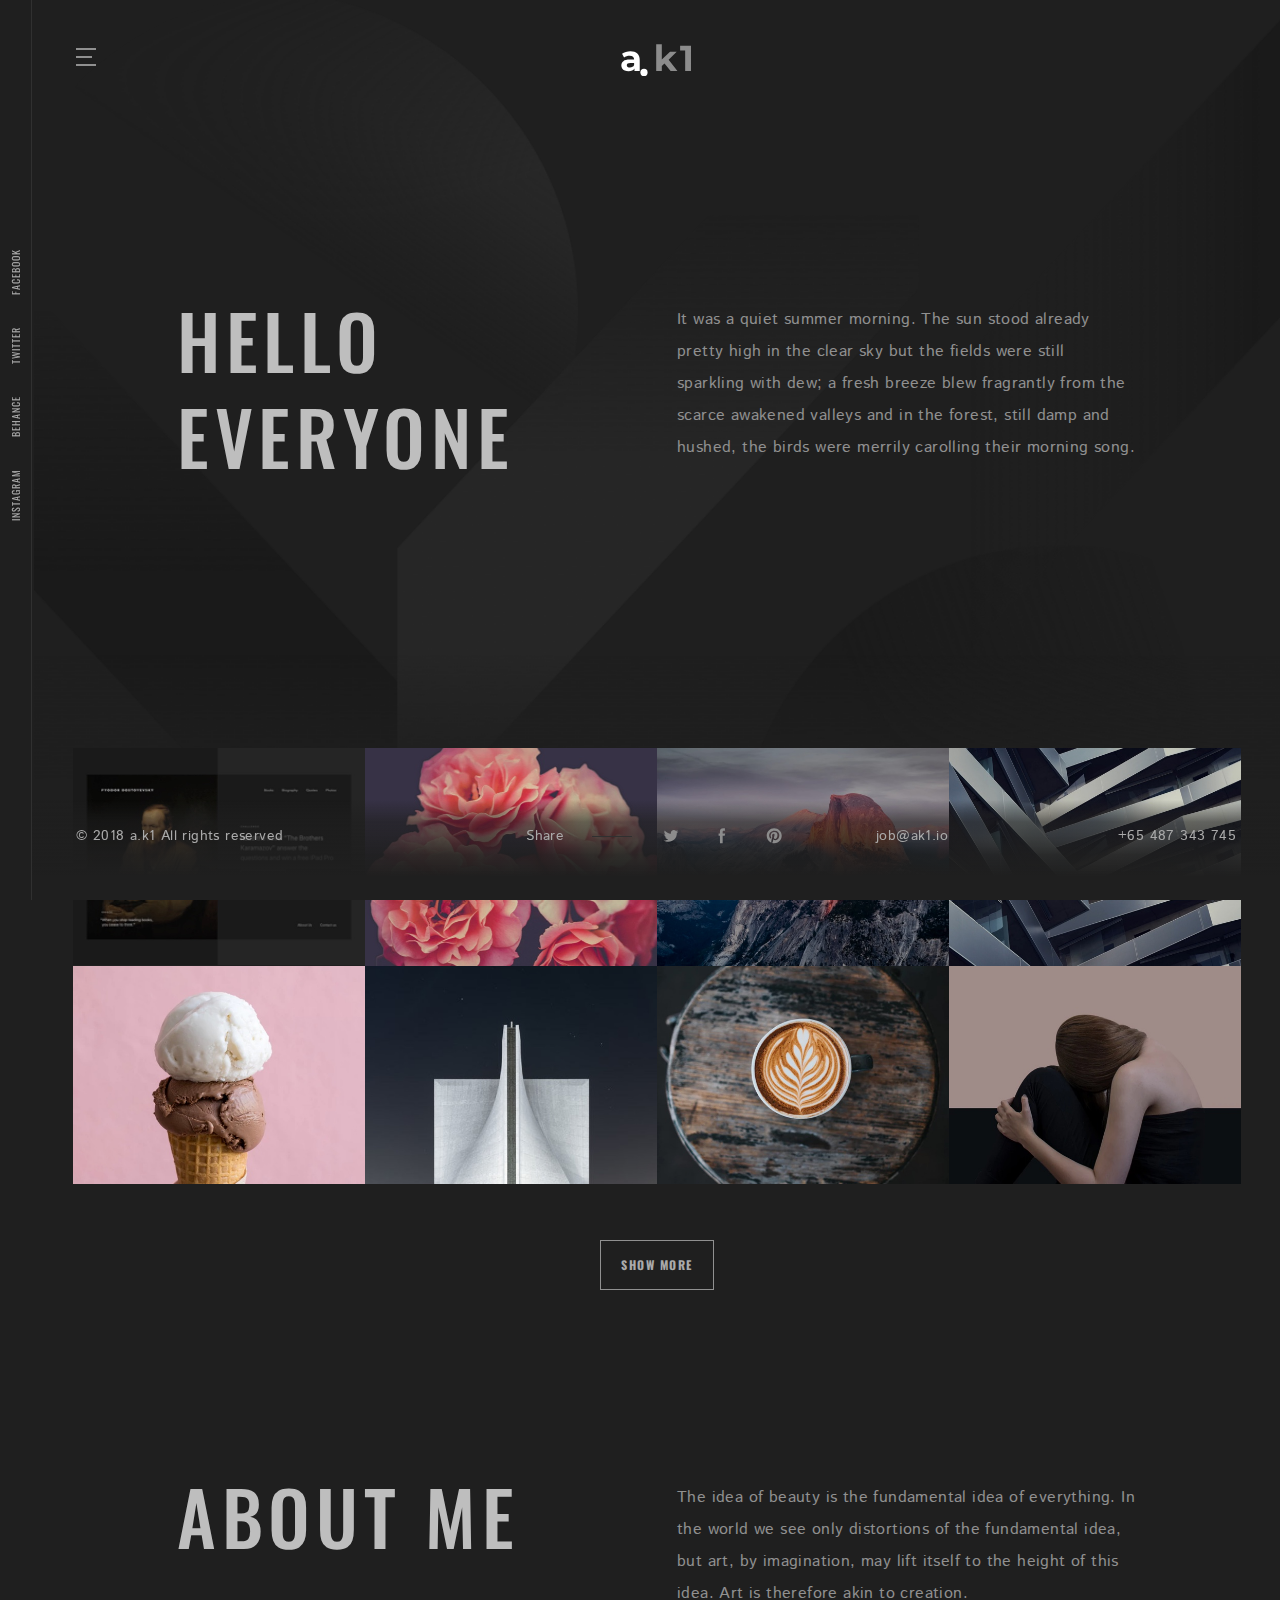
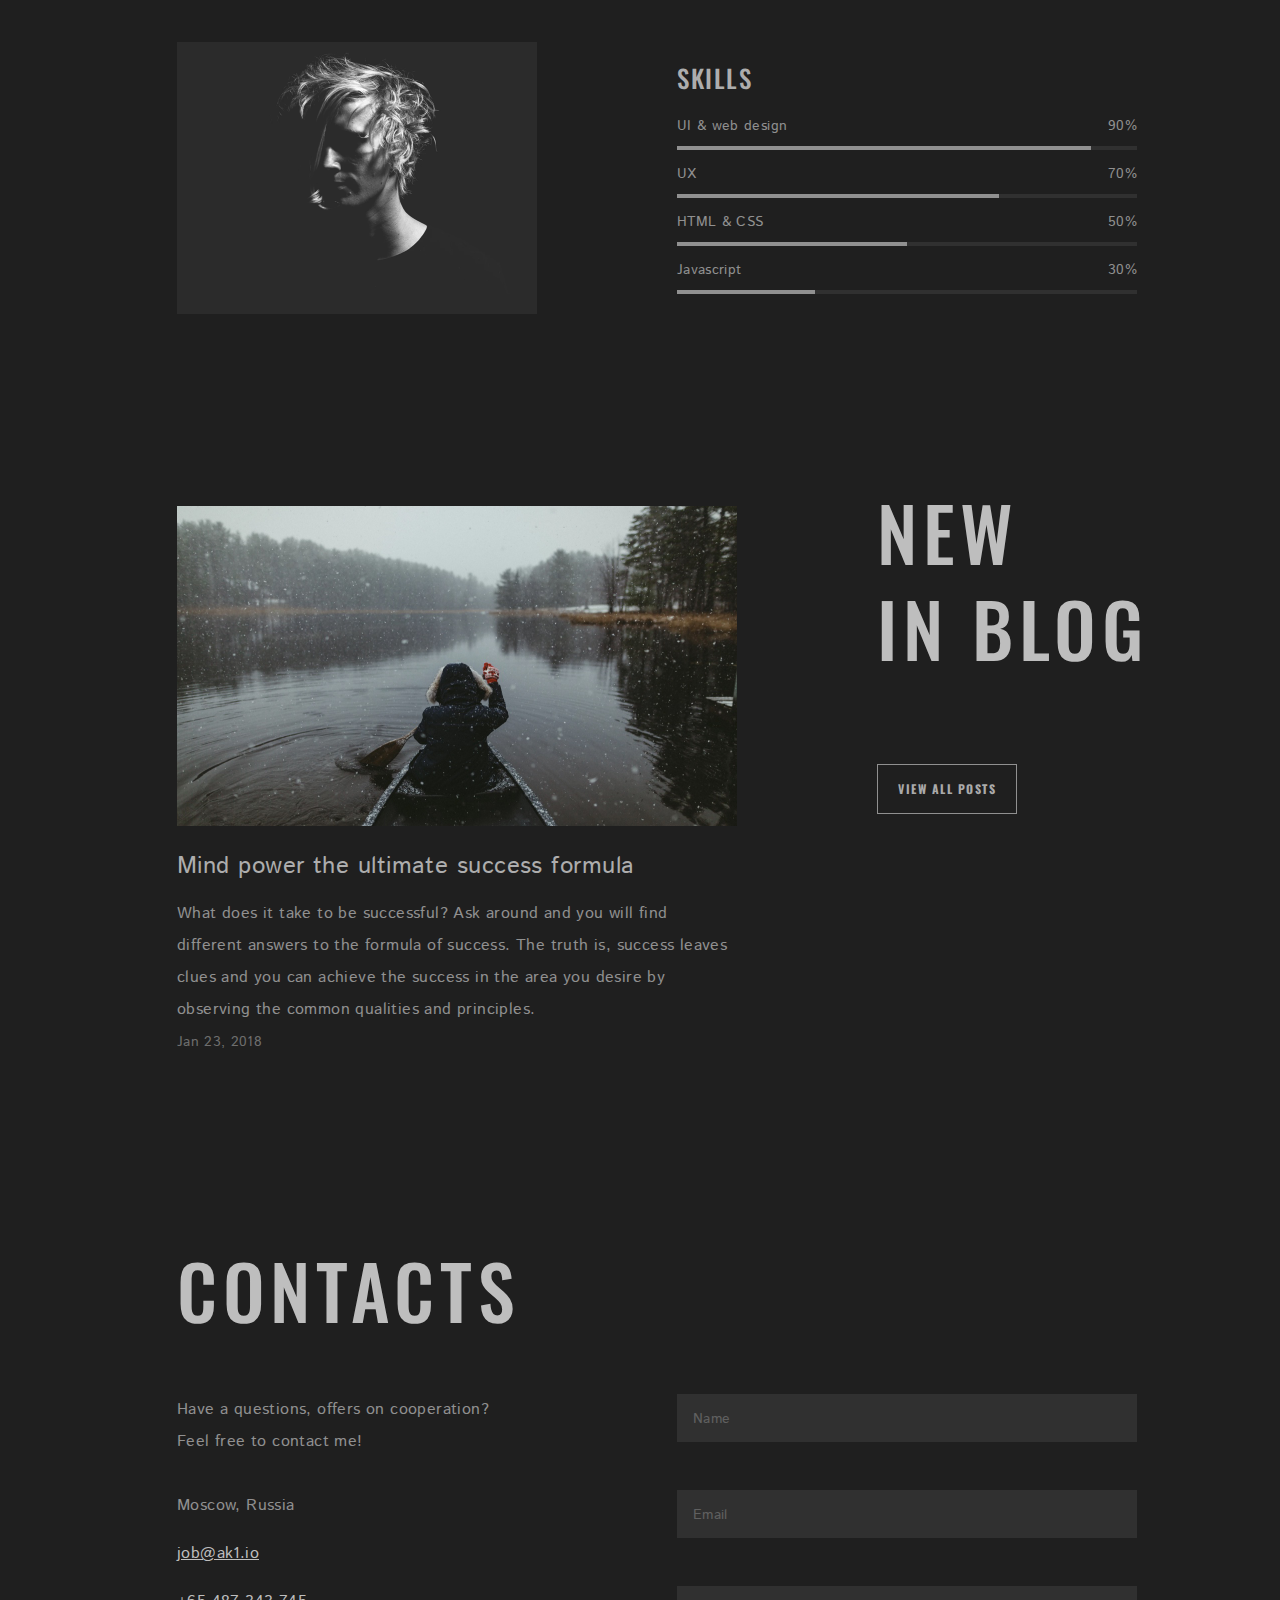
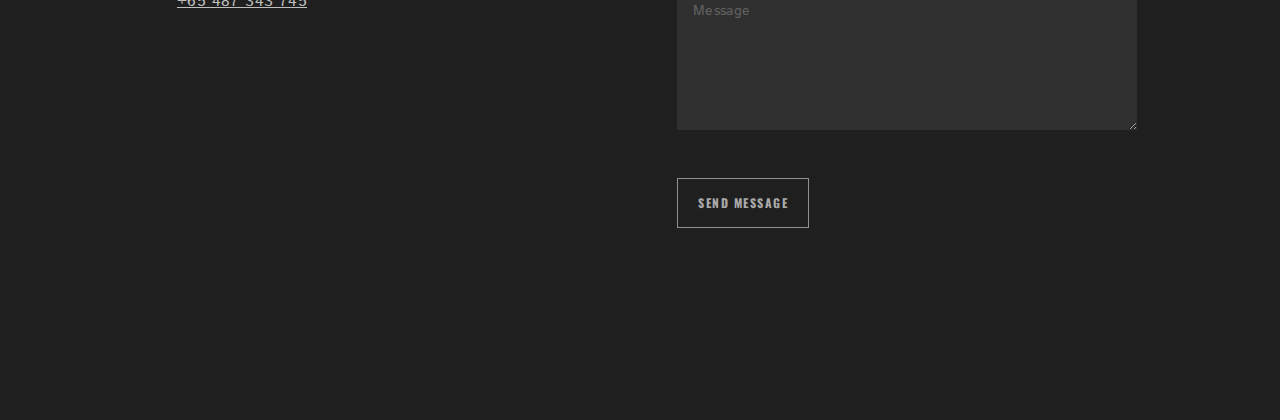
==== index.html @ 9b3c35fd "blog files" ====
<!DOCTYPE html>
<html lang="en">

    
<!-- Mirrored from shprenger.site/ak1/dark/index.html by HTTrack Website Copier/3.x [XR&CO'2014], Thu, 09 Apr 2020 07:18:38 GMT -->
<head>
        <meta charset="UTF-8">
        <meta name="viewport" content="width=device-width, initial-scale=1.0">
        <meta http-equiv="X-UA-Compatible" content="ie=edge">
        <meta name="description" content="">
        <meta name="keywords" content="">
        <meta name="author" content="">
        <title>a.k1 - Presonal Blog HTML Template</title>
        <link rel="stylesheet" href="css/normalize.css">
        <link rel="stylesheet" href="css/styles.css">
        <link rel="stylesheet" href="css/custom.css">
    </head>

    <!--  -->

    

    <body>
        <!-- header -->
        
<header class="header" id="header">
    <div class="container">
        <div class="header__menu">
            <input type="checkbox" id="menu-burger" class="header__menu-status" hidden/>
            <label for="menu-burger" class="header__burger">
                <span></span>
            </label>
            <nav class="header__nav">
                <div class="header__nav-item">
                    <a href="works.html" class="header__nav-link text--uppercase">works</a>
                </div>
                <div class="header__nav-item">
                    <a href="index.html#about" class="header__nav-link text--uppercase">about</a>
                </div>
                <div class="header__nav-item">
                    <a href="blog.html" class="header__nav-link text--uppercase">blog</a>
                </div>
                <div class="header__nav-item">
                    <a href="index.html#contacts" class="header__nav-link text--uppercase">contacts</a>
                </div>
            </nav>
            <div class="header__logo">
                <a href="index.html" class="logo">
                    <img src="img/logo.svg" alt="logo">
                </a>
            </div>
        </div>
    </div>

</header>


        <!-- end of header -->

        <!-- socials -->
        
<div class="socials">
    <nav class="socials__nav">
        <div class="socials__nav-item">
            <a href="#" class="socials__link" target="_blank">Instagram</a>
        </div>
        <div class="socials__nav-item">
            <a href="#" class="socials__link" target="_blank">Behance</a>
        </div>
        <div class="socials__nav-item">
            <a href="#" class="socials__link" target="_blank">Twitter</a>
        </div>
        <div class="socials__nav-item">
            <a href="#" class="socials__link" target="_blank">Facebook</a>
        </div>
    </nav>
</div>


        <!-- end of socials -->
        <main class="home">
            <section class="section section--welcome home__welcome">
                <div class="home__welcome-bg parallax" data-stellar-ratio="0.7"></div>
                <div class="home__welcome-layer">
                    <div class="container">
                        <div class="row">
                            <div class="col col--sm-8 col--sm-offset-2 col--md-12 col--md-offset-0 col--lg-10 col--lg-offset-1">
                                <div class="row">
                                    <div class="col col--md-6">
                                        <h2 class="home__welcome-title">Hello<br>
                                            everyone</h2>
                                    </div>
                                    <div class="col col--md-6">
                                        <p class="home__welcome-content">It was a quiet summer morning. The sun stood already pretty high in the clear sky but the fields were still sparkling with dew; a fresh breeze blew fragrantly from the scarce awakened valleys and in the forest, still damp and hushed, the birds
                                            were merrily carolling their morning song.</p>
                                    </div>
                                </div>
                            </div>
                        </div>
                    </div>
                </div>
            </section>
            <section class="section section--portfolio home__portfolio">
                <div class="container">
                    <!-- portfolio -->
                    
                    
<!--  -->



<div class="portfolio portfolio--grid">
    
        <div class="portfolio__item">
            <a href="project.html" target="_top" class="portfolio__item-link">
                <div class="portfolio__item-img">
                    <img src="img/project-1.jpg" alt="Dostoyevsky website">
                </div>
                <div class="portfolio__item-title">
                    <h5 class="portfolio__title">Dostoyevsky website</h5>
                    <small class="portfolio__subtitle">Dostoyevsky museum</small>
                </div>
            </a>
        </div>
    
        <div class="portfolio__item">
            <a href="project.html" target="_top" class="portfolio__item-link">
                <div class="portfolio__item-img">
                    <img src="img/project-2.jpg" alt="Mobile app">
                </div>
                <div class="portfolio__item-title">
                    <h5 class="portfolio__title">Mobile app</h5>
                    <small class="portfolio__subtitle">Flowers shop</small>
                </div>
            </a>
        </div>
    
        <div class="portfolio__item">
            <a href="project.html" target="_top" class="portfolio__item-link">
                <div class="portfolio__item-img">
                    <img src="img/project-3.jpg" alt="Tourist website">
                </div>
                <div class="portfolio__item-title">
                    <h5 class="portfolio__title">Tourist website</h5>
                    <small class="portfolio__subtitle">National tourism</small>
                </div>
            </a>
        </div>
    
        <div class="portfolio__item">
            <a href="project.html" target="_top" class="portfolio__item-link">
                <div class="portfolio__item-img">
                    <img src="img/project-4.jpg" alt="Architecture magazine">
                </div>
                <div class="portfolio__item-title">
                    <h5 class="portfolio__title">Architecture magazine</h5>
                    <small class="portfolio__subtitle">Architecture magazine</small>
                </div>
            </a>
        </div>
    
        <div class="portfolio__item">
            <a href="project.html" target="_top" class="portfolio__item-link">
                <div class="portfolio__item-img">
                    <img src="img/project-5.jpg" alt="Cafe">
                </div>
                <div class="portfolio__item-title">
                    <h5 class="portfolio__title">Cafe</h5>
                    <small class="portfolio__subtitle">Icecream</small>
                </div>
            </a>
        </div>
    
        <div class="portfolio__item">
            <a href="project.html" target="_top" class="portfolio__item-link">
                <div class="portfolio__item-img">
                    <img src="img/project-6.jpg" alt="Architector&#39;s portfolio">
                </div>
                <div class="portfolio__item-title">
                    <h5 class="portfolio__title">Architector&#39;s portfolio</h5>
                    <small class="portfolio__subtitle">Jogn Doe</small>
                </div>
            </a>
        </div>
    
        <div class="portfolio__item">
            <a href="project.html" target="_top" class="portfolio__item-link">
                <div class="portfolio__item-img">
                    <img src="img/project-7.jpg" alt="Hotel website">
                </div>
                <div class="portfolio__item-title">
                    <h5 class="portfolio__title">Hotel website</h5>
                    <small class="portfolio__subtitle">National tourism</small>
                </div>
            </a>
        </div>
    
        <div class="portfolio__item">
            <a href="project.html" target="_top" class="portfolio__item-link">
                <div class="portfolio__item-img">
                    <img src="img/project-8.jpg" alt="Fashion Magazine">
                </div>
                <div class="portfolio__item-title">
                    <h5 class="portfolio__title">Fashion Magazine</h5>
                    <small class="portfolio__subtitle">Favorites</small>
                </div>
            </a>
        </div>
    
    <div class="portfolio__more">
        <button class="btn portfolio__more-btn">Show more</button>
    </div>
</div>

                    <!-- end of portfolio -->
                </div>
            </section>
            <section class="section home__about" id="about">
                <div class="container">
                    <div class="row">
                        <div class="col col--sm-8 col--sm-offset-2 col--md-12 col--md-offset-0 col--lg-10 col--lg-offset-1">
                            <div class="row">
                                <div class="col col--md-6">
                                    <h2 class="home__about-title">About me</h2>
                                </div>
                                <div class="col col--md-6">
                                    <p class="home__about-content">The idea of beauty is the fundamental idea of everything. In the world we see only distortions of the fundamental idea, but art, by imagination, may lift itself to the height of this idea. Art is therefore akin to creation.</p>
                                </div>
                                <div class="col col--md-6">
                                    <figure class="home__about-figure">
                                        <img src="img/me.png" alt="My photo">
                                    </figure>
                                </div>
                                <div class="col col--md-6">
                                    <h3 class="home__about-skills-title">Skills</h3>
                                    <!-- skills -->
                                    



<ul class="skills">
    
        <li class="skills__item">
            <div class="skills__title">UI &amp; web design</div>
            <div class="skills__value">90%</div>
            <div class="skills__progress"><span style="right:10%;"></span></div>
        </li>
    
        <li class="skills__item">
            <div class="skills__title">UX</div>
            <div class="skills__value">70%</div>
            <div class="skills__progress"><span style="right:30%;"></span></div>
        </li>
    
        <li class="skills__item">
            <div class="skills__title">HTML &amp; CSS</div>
            <div class="skills__value">50%</div>
            <div class="skills__progress"><span style="right:50%;"></span></div>
        </li>
    
        <li class="skills__item">
            <div class="skills__title">Javascript</div>
            <div class="skills__value">30%</div>
            <div class="skills__progress"><span style="right:70%;"></span></div>
        </li>
    
</ul>


                                    <!-- end of skills -->
                                </div>
                            </div>
                        </div>
                    </div>
                </div>
            </section>
            <section class="section section--blog blog-section home__blog">
                <div class="container">
                    <div class="row">
                        <div class="col col--sm-8 col--sm-offset-2 col--md-12 col--md-offset-0 col--lg-10 col--lg-offset-1">
                            <div class="row">
                                <div class="col">
                                    <div class="home__blog-wrapper">
                                        <a href="article.html" class="home__blog-preview">
                                            <div class="home__blog-preview-img">
                                                <img src="img/post-1--lg.jpg" alt="New in blog">
                                            </div>
                                            <h3 class="home__blog-preview-title ">Mind power the ultimate success formula</h3>
                                            <p class="home__blog-preview-text">What does it take to be successful? Ask around and you will find different answers to the formula of success. The truth is, success leaves clues and you can achieve the success in the area you desire by observing the common qualities and principles.</p>
                                            <p class="home__blog-preview-date">Jan 23, 2018</p>
                                        </a>
                                        <div class="home__blog-title">
                                            <h2 class="home__blog-title-text">New in&nbsp;blog</h2>
                                            <a href="blog.html" class="btn home__blog-link">View all posts</a>
                                        </div>
                                    </div>
                                </div>
                            </div>
                        </div>
                    </div>
                </div>
            </section>
            <section class="section section--contacts home__contacts" id="contacts">
                <div class="container">
                    <div class="row">
                        <div class="col col--sm-8 col--sm-offset-2 col--md-12 col--md-offset-0 col--lg-10 col--lg-offset-1">
                            <div class="row">
                                <div class="col col--md-12">
                                    <h2 class="home__contacts-title">Contacts</h2>
                                </div>
                                <div class="col col--md-6">
                                    <p class="home__contacts-content">Have a questions, offers on cooperation?<br>Feel free to contact me!</p>
                                    <div class="home__contacts-info">
                                        <p class="home__contacts-geo">Moscow, Russia</p>
                                        <p class="home__contacts-mail"><a href="mailto:job@ak1.io" target="_top">job@ak1.io</a></p>
                                        <p class="home__contacts-tel"><a href="tel:+65487343745">+65 487 343 745</a></p>
                                    </div>
                                </div>
                                <div class="col col--md-6">
                                    <!-- contact form -->
                                    
<form class="form" id="contact-form">
    <div class="row">
        <div class="col field">
          <input id="name" type="text" class="field__input field--name required" required>
          <label for="name" class="field__label">Name</label>
        </div>
    </div>
    <div class="row">
        <div class="col field">
          <input id="email" type="email" class="field__input field--email required" required>
          <label for="email" class="field__label">Email</label>
        </div>
    </div>
    <div class="row">
        <div class="col field">
          <textarea id="text" class="field__textarea field--message required" required></textarea>
          <label for="text" class="field__label">Message</label>
        </div>
    </div>
    <div class="row">
        <div class="col">
          <div class="form--notice"></div>
        </div>
    </div>
    <div class="row">
        <div class="col">
            <input type="submit" class="btn form__btn form__btn--submit" value="Send message">
        </div>
    </div>
</form>


                                    <!-- end of contact form -->
                                </div>
                            </div>
                        </div>
                    </div>
                </div>
            </section>
        </main>
        <!-- footer -->
        
<footer class="footer">
    <div class="container">
        <div class="row nomargin">
            <div class="col col--xs-12 col--sm-6 col--md-4 nopadding">
                <p class="footer__text">© 2018 a.k1 All rights reserved</p>
            </div>
            <div class="col col--xs-12 col--sm-6 col--md-4 nopadding">
                <p class="footer__socials">
                    Share <span class="footer__dash"></span>
                    <a href="#" class="footer__icon">
                        <i class="icon icon--twitter"></i>
                    </a>
                    <a href="#" class="footer__icon">
                        <i class="icon icon--facebook"></i>
                    </a>
                    <a href="#" class="footer__icon">
                        <i class="icon icon--pinterest"></i>
                    </a>
                </p>
            </div>
            <div class="col col--xs-5 col--sm-6 col--md-1 nopadding">
                <div class="footer__mail">
                    <a class="footer__mail-link" href="mailto:job@ak1.io">job@ak1.io</a>
                </div>
            </div>
            <div class="col col--xs-7 col--sm-6 col--md-3 nopadding">
                <div class="footer__tel">
                    <a class="footer__tel-link" href="tel:+65487343745">+65 487 343 745</a>
                </div>
            </div>
        </div>
    </div>
</footer>


        <!-- end of footer -->

        <!-- scripts -->
        
        <script src="libs/jquery/jquery.min.js"></script>
        <script src="libs/stellar/jquery.stellar.js"></script>
        <script src="js/options.js"></script>
        <script src="js/main.js"></script>
        
        <!-- end of scripts -->
    </body>


<!-- Mirrored from shprenger.site/ak1/dark/index.html by HTTrack Website Copier/3.x [XR&CO'2014], Thu, 09 Apr 2020 07:18:46 GMT -->
</html>
---- css/styles.css ----
/*
 * author: Roman Shprenger
 * template: a.k1 - Creative Portfolio & Blog HTML5 Template
 * version: v1.0
 * url: https://themeforest.net/user/shprenger

 * please do not edit this file
 * put all the custom style in the css/custom.css */
/**/
/**/
/**/
/* ====================================================
  01. Basic Document Styles
  02. Helper classes
  03. Grid
  04. Slider
  05. Buttons
  06. Header
  07. Footer
  08. Blog
  09. Works
  10. Project
  11. Article
  12. Home
  13. Socials
  14. Pagination
  15. Comments
  16. Skills
  17. Portfolio
  18. Form */
/* ==================================================== */
/**/
/**/
/**/
/* ====================================================
  01. Basic Document Styles */
/* ==================================================== */
html {
  height: 100%; }

body {
  font-weight: normal;
  font-size: 20px;
  letter-spacing: 0.4px;
  line-height: 36px;
  padding-left: 24px;
  -webkit-font-smoothing: antialiased;
  width: 100%;
  -webkit-box-sizing: border-box;
  -moz-box-sizing: border-box;
  box-sizing: border-box;
  margin: 0; }
  body * {
    -webkit-box-sizing: border-box;
    -moz-box-sizing: border-box;
    box-sizing: border-box; }
  body.fixed {
    height: 100%;
    overflow: hidden; }

main {
  overflow: hidden; }

figure {
  margin: 0; }

h1, h2, h3, h4, h5 {
  margin: 0; }

p {
  margin-top: 0;
  margin-bottom: 16px;
  font-weight: normal;
  font-size: 16px;
  letter-spacing: 0.4px;
  line-height: 32px; }

img {
  display: block;
  width: 100%; }

a {
  text-decoration: underline;
  -webkit-transition: color 0.3s ease-out;
  -o-transition: color 0.3s ease-out;
  -moz-transition: color 0.3s ease-out;
  transition: color 0.3s ease-out; }

ul.list {
  padding: 0;
  margin: 0 0 0 -2px; }
  ul.list li {
    padding-left: 32px;
    font-weight: normal;
    font-size: 16px;
    letter-spacing: 0.4px;
    line-height: 32px;
    position: relative;
    list-style: none; }
    ul.list li:before {
      content: '';
      display: block;
      height: 6px;
      width: 6px;
      -webkit-border-radius: 50%;
      -moz-border-radius: 50%;
      border-radius: 50%;
      position: absolute;
      left: 2px;
      top: 12px; }
    ul.list li:last-child {
      margin-bottom: 0; }

.logo {
  width: 70px;
  height: 32px; }

.icon {
  background-position: 50% 50%;
  background-repeat: no-repeat;
  display: inline-block;
  vertical-align: middle;
  line-height: 24px;
  height: 100%;
  width: 100%;
  text-align: center;
  width: 24px;
  height: 24px; }
  .icon--twitter {
    background-image: url("../img/twitter.svg"); }
  .icon--facebook {
    background-image: url("../img/facebook.svg"); }
  .icon--pinterest {
    background-image: url("../img/pinterest.svg"); }
  .icon--link {
    background-image: url("../img/link.svg"); }
  .icon--comment {
    background-image: url("../img/comments.svg"); }

.blog, .project, .works, .article {
  padding-top: 100px; }
  .blog__title, .project__title, .works__title, .article__title {
    margin-bottom: 32px; }

@media (min-width: 768px) {
  body {
    padding-left: 34px; }
  ul.list li {
    margin-bottom: 16px; }
  .blog, .project, .works, .article {
    padding-top: 136px; }
  .blog__title, .project__title, .works__title {
    margin-bottom: 72px; } }

@media (min-width: 1024px) {
  .blog, .project, .works, .article {
    padding-bottom: 192px; } }

@media (min-width: 1280px) {
  .blog, .project, .works, .article {
    padding-top: 192px; }
  .blog__title, .project__title, .works__title {
    margin-bottom: 88px; } }

/**/
/**/
/**/
/* ====================================================
  02. Helper classes */
/* ==================================================== */
.page__title {
  font-weight: 500;
  font-size: 58px;
  letter-spacing: 5.1px;
  line-height: 72px;
  text-transform: uppercase;
  text-align: center; }

.nomargin {
  margin-left: 0;
  margin-right: 0; }

.nopadding {
  padding-left: 0;
  padding-right: 0; }

@media screen and (max-width: 767px) {
  .page__title {
    font-weight: 500;
    font-size: 32px;
    letter-spacing: 2.5px;
    line-height: 44px; } }

/**/
/**/
/**/
/* ====================================================
  03. Grid */
/* ==================================================== */
.container {
  display: block;
  margin: 0 auto;
  z-index: 1;
  width: 100%;
  padding-left: 20px;
  padding-right: 20px; }

.row {
  display: -webkit-box;
  display: -webkit-flex;
  display: -moz-box;
  display: -ms-flexbox;
  display: flex;
  -webkit-box-orient: horizontal;
  -webkit-box-direction: normal;
  -webkit-flex-direction: row;
  -moz-box-orient: horizontal;
  -moz-box-direction: normal;
  -ms-flex-direction: row;
  flex-direction: row;
  -webkit-flex-wrap: wrap;
  -ms-flex-wrap: wrap;
  flex-wrap: wrap;
  margin-left: -20px;
  margin-right: -20px; }
  .row--reverse {
    -webkit-box-orient: horizontal;
    -webkit-box-direction: reverse;
    -ms-flex-direction: row-reverse;
    -webkit-flex-direction: row-reverse;
    -moz-box-orient: horizontal;
    -moz-box-direction: reverse;
    flex-direction: row-reverse; }

.col {
  -webkit-box-flex: 1;
  -webkit-flex: 1;
  -moz-box-flex: 1;
  -ms-flex: 1;
  flex: 1;
  padding-left: 20px;
  padding-right: 20px;
  -webkit-flex-basis: 100%;
  -ms-flex-preferred-size: 100%;
  flex-basis: 100%;
  max-width: 100%; }
  .col--w2 {
    -webkit-box-flex: 2;
    -webkit-flex-grow: 2;
    -moz-box-flex: 2;
    -ms-flex-positive: 2;
    flex-grow: 2; }
  .col--w3 {
    -webkit-box-flex: 3;
    -webkit-flex-grow: 3;
    -moz-box-flex: 3;
    -ms-flex-positive: 3;
    flex-grow: 3; }
  .col--w4 {
    -webkit-box-flex: 4;
    -webkit-flex-grow: 4;
    -moz-box-flex: 4;
    -ms-flex-positive: 4;
    flex-grow: 4; }
  .col--w5 {
    -webkit-box-flex: 5;
    -webkit-flex-grow: 5;
    -moz-box-flex: 5;
    -ms-flex-positive: 5;
    flex-grow: 5; }
  .col--w6 {
    -webkit-box-flex: 6;
    -webkit-flex-grow: 6;
    -moz-box-flex: 6;
    -ms-flex-positive: 6;
    flex-grow: 6; }
  .col--w7 {
    -webkit-box-flex: 7;
    -webkit-flex-grow: 7;
    -moz-box-flex: 7;
    -ms-flex-positive: 7;
    flex-grow: 7; }
  .col--w8 {
    -webkit-box-flex: 8;
    -webkit-flex-grow: 8;
    -moz-box-flex: 8;
    -ms-flex-positive: 8;
    flex-grow: 8; }
  .col--w9 {
    -webkit-box-flex: 9;
    -webkit-flex-grow: 9;
    -moz-box-flex: 9;
    -ms-flex-positive: 9;
    flex-grow: 9; }
  .col--w10 {
    -webkit-box-flex: 10;
    -webkit-flex-grow: 10;
    -moz-box-flex: 10;
    -ms-flex-positive: 10;
    flex-grow: 10; }
  .col--w11 {
    -webkit-box-flex: 11;
    -webkit-flex-grow: 11;
    -moz-box-flex: 11;
    -ms-flex-positive: 11;
    flex-grow: 11; }
  .col--reverse {
    -webkit-box-orient: vertical;
    -webkit-box-direction: reverse;
    -ms-flex-direction: column-reverse;
    -webkit-flex-direction: column-reverse;
    -moz-box-orient: vertical;
    -moz-box-direction: reverse;
    flex-direction: column-reverse; }

@media only screen and (max-width: 767px) {
  .row {
    margin-left: -12px;
    margin-right: -12px; }
  .col {
    padding-left: 12px;
    padding-right: 12px; }
    .col--xs-1 {
      -webkit-flex-basis: 8.33333333%;
      -ms-flex-preferred-size: 8.33333333%;
      flex-basis: 8.33333333%;
      max-width: 8.33333333%; }
    .col--xs-2 {
      -webkit-flex-basis: 16.66666667%;
      -ms-flex-preferred-size: 16.66666667%;
      flex-basis: 16.66666667%;
      max-width: 16.66666667%; }
    .col--xs-3 {
      -webkit-flex-basis: 25%;
      -ms-flex-preferred-size: 25%;
      flex-basis: 25%;
      max-width: 25%; }
    .col--xs-4 {
      -webkit-flex-basis: 33.33333333%;
      -ms-flex-preferred-size: 33.33333333%;
      flex-basis: 33.33333333%;
      max-width: 33.33333333%; }
    .col--xs-5 {
      -webkit-flex-basis: 41.66666667%;
      -ms-flex-preferred-size: 41.66666667%;
      flex-basis: 41.66666667%;
      max-width: 41.66666667%; }
    .col--xs-6 {
      -webkit-flex-basis: 50%;
      -ms-flex-preferred-size: 50%;
      flex-basis: 50%;
      max-width: 50%; }
    .col--xs-7 {
      -webkit-flex-basis: 58.33333333%;
      -ms-flex-preferred-size: 58.33333333%;
      flex-basis: 58.33333333%;
      max-width: 58.33333333%; }
    .col--xs-8 {
      -webkit-flex-basis: 66.66666667%;
      -ms-flex-preferred-size: 66.66666667%;
      flex-basis: 66.66666667%;
      max-width: 66.66666667%; }
    .col--xs-9 {
      -webkit-flex-basis: 75%;
      -ms-flex-preferred-size: 75%;
      flex-basis: 75%;
      max-width: 75%; }
    .col--xs-10 {
      -webkit-flex-basis: 83.33333333%;
      -ms-flex-preferred-size: 83.33333333%;
      flex-basis: 83.33333333%;
      max-width: 83.33333333%; }
    .col--xs-11 {
      -webkit-flex-basis: 91.66666667%;
      -ms-flex-preferred-size: 91.66666667%;
      flex-basis: 91.66666667%;
      max-width: 91.66666667%; }
    .col--xs-12 {
      -webkit-flex-basis: 100%;
      -ms-flex-preferred-size: 100%;
      flex-basis: 100%;
      max-width: 100%; }
    .col--xs-offset-1 {
      margin-left: 8.33333333%; }
    .col--xs-offset-2 {
      margin-left: 16.66666667%; }
    .col--xs-offset-3 {
      margin-left: 25%; }
    .col--xs-offset-4 {
      margin-left: 33.33333333%; }
    .col--xs-offset-5 {
      margin-left: 41.66666667%; }
    .col--xs-offset-6 {
      margin-left: 50%; }
    .col--xs-offset-7 {
      margin-left: 58.33333333%; }
    .col--xs-offset-8 {
      margin-left: 66.66666667%; }
    .col--xs-offset-9 {
      margin-left: 75%; }
    .col--xs-offset-10 {
      margin-left: 83.33333333%; }
    .col--xs-offset-11 {
      margin-left: 91.66666667%; } }

@media only screen and (min-width: 768px) {
  .container {
    width: 700px; }
  .col--sm-1 {
    -webkit-flex-basis: 8.33333333%;
    -ms-flex-preferred-size: 8.33333333%;
    flex-basis: 8.33333333%;
    max-width: 8.33333333%; }
  .col--sm-2 {
    -webkit-flex-basis: 16.66666667%;
    -ms-flex-preferred-size: 16.66666667%;
    flex-basis: 16.66666667%;
    max-width: 16.66666667%; }
  .col--sm-3 {
    -webkit-flex-basis: 25%;
    -ms-flex-preferred-size: 25%;
    flex-basis: 25%;
    max-width: 25%; }
  .col--sm-4 {
    -webkit-flex-basis: 33.33333333%;
    -ms-flex-preferred-size: 33.33333333%;
    flex-basis: 33.33333333%;
    max-width: 33.33333333%; }
  .col--sm-5 {
    -webkit-flex-basis: 41.66666667%;
    -ms-flex-preferred-size: 41.66666667%;
    flex-basis: 41.66666667%;
    max-width: 41.66666667%; }
  .col--sm-6 {
    -webkit-flex-basis: 50%;
    -ms-flex-preferred-size: 50%;
    flex-basis: 50%;
    max-width: 50%; }
  .col--sm-7 {
    -webkit-flex-basis: 58.33333333%;
    -ms-flex-preferred-size: 58.33333333%;
    flex-basis: 58.33333333%;
    max-width: 58.33333333%; }
  .col--sm-8 {
    -webkit-flex-basis: 66.66666667%;
    -ms-flex-preferred-size: 66.66666667%;
    flex-basis: 66.66666667%;
    max-width: 66.66666667%; }
  .col--sm-9 {
    -webkit-flex-basis: 75%;
    -ms-flex-preferred-size: 75%;
    flex-basis: 75%;
    max-width: 75%; }
  .col--sm-10 {
    -webkit-flex-basis: 83.33333333%;
    -ms-flex-preferred-size: 83.33333333%;
    flex-basis: 83.33333333%;
    max-width: 83.33333333%; }
  .col--sm-11 {
    -webkit-flex-basis: 91.66666667%;
    -ms-flex-preferred-size: 91.66666667%;
    flex-basis: 91.66666667%;
    max-width: 91.66666667%; }
  .col--sm-12 {
    -webkit-flex-basis: 100%;
    -ms-flex-preferred-size: 100%;
    flex-basis: 100%;
    max-width: 100%; }
  .col--sm-offset-1 {
    margin-left: 8.33333333%; }
  .col--sm-offset-2 {
    margin-left: 16.66666667%; }
  .col--sm-offset-3 {
    margin-left: 25%; }
  .col--sm-offset-4 {
    margin-left: 33.33333333%; }
  .col--sm-offset-5 {
    margin-left: 41.66666667%; }
  .col--sm-offset-6 {
    margin-left: 50%; }
  .col--sm-offset-7 {
    margin-left: 58.33333333%; }
  .col--sm-offset-8 {
    margin-left: 66.66666667%; }
  .col--sm-offset-9 {
    margin-left: 75%; }
  .col--sm-offset-10 {
    margin-left: 83.33333333%; }
  .col--sm-offset-11 {
    margin-left: 91.66666667%; } }

@media only screen and (min-width: 1024px) {
  .container {
    width: 900px; }
  .col--md-1 {
    -webkit-flex-basis: 8.33333333%;
    -ms-flex-preferred-size: 8.33333333%;
    flex-basis: 8.33333333%;
    max-width: 8.33333333%; }
  .col--md-2 {
    -webkit-flex-basis: 16.66666667%;
    -ms-flex-preferred-size: 16.66666667%;
    flex-basis: 16.66666667%;
    max-width: 16.66666667%; }
  .col--md-3 {
    -webkit-flex-basis: 25%;
    -ms-flex-preferred-size: 25%;
    flex-basis: 25%;
    max-width: 25%; }
  .col--md-4 {
    -webkit-flex-basis: 33.33333333%;
    -ms-flex-preferred-size: 33.33333333%;
    flex-basis: 33.33333333%;
    max-width: 33.33333333%; }
  .col--md-5 {
    -webkit-flex-basis: 41.66666667%;
    -ms-flex-preferred-size: 41.66666667%;
    flex-basis: 41.66666667%;
    max-width: 41.66666667%; }
  .col--md-6 {
    -webkit-flex-basis: 50%;
    -ms-flex-preferred-size: 50%;
    flex-basis: 50%;
    max-width: 50%; }
  .col--md-7 {
    -webkit-flex-basis: 58.33333333%;
    -ms-flex-preferred-size: 58.33333333%;
    flex-basis: 58.33333333%;
    max-width: 58.33333333%; }
  .col--md-8 {
    -webkit-flex-basis: 66.66666667%;
    -ms-flex-preferred-size: 66.66666667%;
    flex-basis: 66.66666667%;
    max-width: 66.66666667%; }
  .col--md-9 {
    -webkit-flex-basis: 75%;
    -ms-flex-preferred-size: 75%;
    flex-basis: 75%;
    max-width: 75%; }
  .col--md-10 {
    -webkit-flex-basis: 83.33333333%;
    -ms-flex-preferred-size: 83.33333333%;
    flex-basis: 83.33333333%;
    max-width: 83.33333333%; }
  .col--md-11 {
    -webkit-flex-basis: 91.66666667%;
    -ms-flex-preferred-size: 91.66666667%;
    flex-basis: 91.66666667%;
    max-width: 91.66666667%; }
  .col--md-12 {
    -webkit-flex-basis: 100%;
    -ms-flex-preferred-size: 100%;
    flex-basis: 100%;
    max-width: 100%; }
  .col--md-offset-0 {
    margin-left: 0; }
  .col--md-offset-1 {
    margin-left: 8.33333333%; }
  .col--md-offset-2 {
    margin-left: 16.66666667%; }
  .col--md-offset-3 {
    margin-left: 25%; }
  .col--md-offset-4 {
    margin-left: 33.33333333%; }
  .col--md-offset-5 {
    margin-left: 41.66666667%; }
  .col--md-offset-6 {
    margin-left: 50%; }
  .col--md-offset-7 {
    margin-left: 58.33333333%; }
  .col--md-offset-8 {
    margin-left: 66.66666667%; }
  .col--md-offset-9 {
    margin-left: 75%; }
  .col--md-offset-10 {
    margin-left: 83.33333333%; }
  .col--md-offset-11 {
    margin-left: 91.66666667%; } }

@media only screen and (min-width: 1280px) {
  .container {
    width: 1200px; }
  .col--lg-1 {
    -webkit-flex-basis: 8.33333333%;
    -ms-flex-preferred-size: 8.33333333%;
    flex-basis: 8.33333333%;
    max-width: 8.33333333%; }
  .col--lg-2 {
    -webkit-flex-basis: 16.66666667%;
    -ms-flex-preferred-size: 16.66666667%;
    flex-basis: 16.66666667%;
    max-width: 16.66666667%; }
  .col--lg-3 {
    -webkit-flex-basis: 25%;
    -ms-flex-preferred-size: 25%;
    flex-basis: 25%;
    max-width: 25%; }
  .col--lg-4 {
    -webkit-flex-basis: 33.33333333%;
    -ms-flex-preferred-size: 33.33333333%;
    flex-basis: 33.33333333%;
    max-width: 33.33333333%; }
  .col--lg-5 {
    -webkit-flex-basis: 41.66666667%;
    -ms-flex-preferred-size: 41.66666667%;
    flex-basis: 41.66666667%;
    max-width: 41.66666667%; }
  .col--lg-6 {
    -webkit-flex-basis: 50%;
    -ms-flex-preferred-size: 50%;
    flex-basis: 50%;
    max-width: 50%; }
  .col--lg-7 {
    -webkit-flex-basis: 58.33333333%;
    -ms-flex-preferred-size: 58.33333333%;
    flex-basis: 58.33333333%;
    max-width: 58.33333333%; }
  .col--lg-8 {
    -webkit-flex-basis: 66.66666667%;
    -ms-flex-preferred-size: 66.66666667%;
    flex-basis: 66.66666667%;
    max-width: 66.66666667%; }
  .col--lg-9 {
    -webkit-flex-basis: 75%;
    -ms-flex-preferred-size: 75%;
    flex-basis: 75%;
    max-width: 75%; }
  .col--lg-10 {
    -webkit-flex-basis: 83.33333333%;
    -ms-flex-preferred-size: 83.33333333%;
    flex-basis: 83.33333333%;
    max-width: 83.33333333%; }
  .col--lg-11 {
    -webkit-flex-basis: 91.66666667%;
    -ms-flex-preferred-size: 91.66666667%;
    flex-basis: 91.66666667%;
    max-width: 91.66666667%; }
  .col--lg-12 {
    -webkit-flex-basis: 100%;
    -ms-flex-preferred-size: 100%;
    flex-basis: 100%;
    max-width: 100%; }
  .col--lg-offset-1 {
    margin-left: 8.33333333%; }
  .col--lg-offset-2 {
    margin-left: 16.66666667%; }
  .col--lg-offset-3 {
    margin-left: 25%; }
  .col--lg-offset-4 {
    margin-left: 33.33333333%; }
  .col--lg-offset-5 {
    margin-left: 41.66666667%; }
  .col--lg-offset-6 {
    margin-left: 50%; }
  .col--lg-offset-7 {
    margin-left: 58.33333333%; }
  .col--lg-offset-8 {
    margin-left: 66.66666667%; }
  .col--lg-offset-9 {
    margin-left: 75%; }
  .col--lg-offset-10 {
    margin-left: 83.33333333%; }
  .col--lg-offset-11 {
    margin-left: 91.66666667%; } }

/**/
/**/
/**/
/* ====================================================
  04. Slider */
/* ==================================================== */
.slider {
  position: relative;
  margin-top: 40px;
  margin-bottom: 72px; }
  .slider figcaption {
    font-weight: normal;
    font-size: 12px;
    opacity: 0.7;
    letter-spacing: 0.35px;
    line-height: 16px;
    position: absolute;
    bottom: -42px;
    text-align: center;
    width: 100%; }
  .slider .slick-slide {
    position: relative; }
    .slider .slick-slide p {
      margin: 0; }
    .slider .slick-slide:after {
      content: '';
      background: -webkit-gradient(linear, left top, left bottom, color-stop(89.26%, rgba(28, 29, 31, 0.0001)), to(#16181A));
      background: -webkit-linear-gradient(top, rgba(28, 29, 31, 0.0001) 89.26%, #16181A 100%);
      background: -moz-linear-gradient(top, rgba(28, 29, 31, 0.0001) 89.26%, #16181A 100%);
      background: -o-linear-gradient(top, rgba(28, 29, 31, 0.0001) 89.26%, #16181A 100%);
      background: linear-gradient(180deg, rgba(28, 29, 31, 0.0001) 89.26%, #16181A 100%);
      display: block;
      position: absolute;
      top: 0;
      left: 0;
      right: 0;
      bottom: 0;
      z-index: 1;
      opacity: 0.15; }
  .slider .slick-dots {
    position: absolute;
    bottom: 70px;
    display: block;
    width: 100%;
    padding: 0;
    margin: 0;
    list-style: none;
    text-align: center;
    z-index: 2; }
    .slider .slick-dots li {
      position: relative;
      display: inline-block;
      width: 12px;
      height: 12px;
      margin: 0 8px;
      padding: 0;
      cursor: pointer; }
      .slider .slick-dots li button {
        font-size: 0;
        line-height: 0;
        display: block;
        width: 8px;
        height: 8px;
        padding: 4px;
        cursor: pointer;
        opacity: 0.6;
        border: 0;
        outline: none;
        background-color: #fff;
        -webkit-border-radius: 50%;
        -moz-border-radius: 50%;
        border-radius: 50%;
        -webkit-transition: opacity 0.3s ease-out;
        -o-transition: opacity 0.3s ease-out;
        -moz-transition: opacity 0.3s ease-out;
        transition: opacity 0.3s ease-out; }
        .slider .slick-dots li button:hover {
          opacity: 1; }
      .slider .slick-dots li.slick-active button {
        background-color: transparent;
        width: 8px;
        height: 8px;
        padding: 4px;
        -webkit-border-radius: 50%;
        -moz-border-radius: 50%;
        border-radius: 50%;
        border: 2px solid #fff; }
  .slider .slick-list {
    position: relative;
    display: block;
    overflow-x: hidden;
    overflow-y: visible;
    margin: 0;
    padding: 0;
    -webkit-transform: translate3d(0, 0, 0);
    -moz-transform: translate3d(0, 0, 0);
    transform: translate3d(0, 0, 0);
    padding-bottom: 44px; }
  .slider .slick-prev {
    left: -58px; }
    .slider .slick-prev:before {
      content: '';
      background-image: url("../img/arrow-left.svg"); }
  .slider .slick-next {
    right: -58px; }
    .slider .slick-next:before {
      content: '';
      background-image: url("../img/arrow-right.svg"); }
  .slider .slick-arrow {
    font-size: 0;
    line-height: 0;
    position: absolute;
    top: -webkit-calc(50% - 28px);
    top: -moz-calc(50% - 28px);
    top: calc(50% - 28px);
    display: block;
    width: 20px;
    height: 20px;
    padding: 0;
    -webkit-transform: translate(0, -50%);
    -moz-transform: translate(0, -50%);
    -ms-transform: translate(0, -50%);
    -o-transform: translate(0, -50%);
    transform: translate(0, -50%);
    cursor: pointer;
    color: transparent;
    border: none;
    outline: none;
    background: transparent; }
    .slider .slick-arrow:before {
      -webkit-font-smoothing: antialiased;
      display: block;
      height: 33px;
      width: 18px;
      opacity: .75;
      -webkit-background-size: cover;
      -moz-background-size: cover;
      -o-background-size: cover;
      background-size: cover;
      -webkit-transition: opacity 0.3s ease-out;
      -o-transition: opacity 0.3s ease-out;
      -moz-transition: opacity 0.3s ease-out;
      transition: opacity 0.3s ease-out; }
    .slider .slick-arrow:hover:before {
      opacity: 1; }

@media (max-width: 1279px) {
  .slider {
    margin-bottom: 72px; }
    .slider .slick-prev {
      left: -34px; }
    .slider .slick-next {
      right: -34px; } }

@media (max-width: 1023px) {
  .slider {
    margin-top: 16px;
    margin-bottom: 48px; }
    .slider .slick-arrow {
      width: 56px;
      height: 64px;
      z-index: 1;
      background-color: rgba(31, 31, 31, 0.5); }
      .slider .slick-arrow:before {
        margin: 0 auto; }
    .slider .slick-prev {
      left: 0; }
    .slider .slick-next {
      right: 0; } }

@media (max-width: 767px) {
  .slider {
    margin-bottom: 24px; }
    .slider figcaption {
      bottom: -28px; }
    .slider .slick-arrow {
      width: 28px;
      height: 32px;
      z-index: 1;
      background-color: rgba(31, 31, 31, 0.5); }
      .slider .slick-arrow:before {
        margin: 0 auto;
        height: 16px;
        width: 9px; }
    .slider .slick-slide:after {
      background: -webkit-gradient(linear, left top, left bottom, color-stop(84.08%, rgba(28, 29, 31, 0.0001)), to(#16181A));
      background: -webkit-linear-gradient(top, rgba(28, 29, 31, 0.0001) 84.08%, #16181A 100%);
      background: -moz-linear-gradient(top, rgba(28, 29, 31, 0.0001) 84.08%, #16181A 100%);
      background: -o-linear-gradient(top, rgba(28, 29, 31, 0.0001) 84.08%, #16181A 100%);
      background: linear-gradient(180deg, rgba(28, 29, 31, 0.0001) 84.08%, #16181A 100%); }
    .slider .slick-list {
      padding-bottom: 40px; }
    .slider .slick-dots {
      bottom: 44px; } }

/**/
/**/
/**/
/* ====================================================
  05. Buttons */
/* ==================================================== */
.btn {
  font-weight: bold;
  font-size: 12px;
  letter-spacing: 1.5px;
  line-height: 32px;
  text-align: center;
  text-transform: uppercase;
  cursor: pointer;
  display: inline-block;
  background-color: transparent;
  padding: 8px 20px;
  border: 1px solid;
  text-transform: uppercase;
  text-decoration: none;
  -webkit-transition: color 0.3s ease-out, border-color 0.3s ease-out;
  -o-transition: color 0.3s ease-out, border-color 0.3s ease-out;
  -moz-transition: color 0.3s ease-out, border-color 0.3s ease-out;
  transition: color 0.3s ease-out, border-color 0.3s ease-out; }
  .btn:focus {
    outline: none; }
  .btn--reply {
    padding: 0 8px 0 26px;
    border: none;
    position: relative; }
    .btn--reply:before {
      content: '';
      position: absolute;
      left: 0;
      top: 50%;
      -webkit-transform: translateY(-50%);
      -moz-transform: translateY(-50%);
      -ms-transform: translateY(-50%);
      -o-transform: translateY(-50%);
      transform: translateY(-50%);
      height: 12px;
      width: 12px;
      display: block;
      background-image: url("../img/comments.svg");
      background-position: 50%;
      -webkit-background-size: cover;
      -moz-background-size: cover;
      -o-background-size: cover;
      background-size: cover; }

/**/
/**/
/**/
/* ====================================================
  06. Header */
/* ==================================================== */
.header {
  position: fixed;
  top: 0;
  left: 32px;
  right: 0;
  height: 120px;
  -webkit-box-align: center;
  -webkit-align-items: center;
  -moz-box-align: center;
  -ms-flex-align: center;
  align-items: center;
  display: -webkit-box;
  display: -webkit-flex;
  display: -moz-box;
  display: -ms-flexbox;
  display: flex;
  z-index: 1000;
  background-color: transparent;
  -webkit-transition: background 0.2s ease-in-out, top 0.2s ease-in-out;
  -o-transition: background 0.2s ease-in-out, top 0.2s ease-in-out;
  -moz-transition: background 0.2s ease-in-out, top 0.2s ease-in-out;
  transition: background 0.2s ease-in-out, top 0.2s ease-in-out; }
  .header--up {
    top: -120px; }
  .header__burger {
    height: 24px;
    width: 24px;
    overflow: hidden;
    display: inline-block;
    padding-top: 14px;
    z-index: 10;
    position: relative;
    cursor: pointer; }
    .header__burger span {
      position: relative;
      display: block;
      width: 16px;
      height: 2px;
      -webkit-transition: all .2s ease-in-out;
      -o-transition: all .2s ease-in-out;
      -moz-transition: all .2s ease-in-out;
      transition: all .2s ease-in-out; }
      .header__burger span:before, .header__burger span:after {
        position: absolute;
        content: '';
        width: 20px;
        height: 2px;
        -webkit-transition: all .2s ease-in-out;
        -o-transition: all .2s ease-in-out;
        -moz-transition: all .2s ease-in-out;
        transition: all .2s ease-in-out; }
      .header__burger span:before {
        top: -8px; }
      .header__burger span:after {
        top: 8px; }
  .header__menu-status:checked ~ .header__burger span {
    background: transparent; }
    .header__menu-status:checked ~ .header__burger span:before {
      -webkit-transform: rotate(45deg) translate(5px, 6px);
      -moz-transform: rotate(45deg) translate(5px, 6px);
      -ms-transform: rotate(45deg) translate(5px, 6px);
      -o-transform: rotate(45deg) translate(5px, 6px);
      transform: rotate(45deg) translate(5px, 6px); }
    .header__menu-status:checked ~ .header__burger span:after {
      -webkit-transform: rotate(-45deg) translate(5px, -6px);
      -moz-transform: rotate(-45deg) translate(5px, -6px);
      -ms-transform: rotate(-45deg) translate(5px, -6px);
      -o-transform: rotate(-45deg) translate(5px, -6px);
      transform: rotate(-45deg) translate(5px, -6px); }
  .header__menu-status:checked ~ .header__nav {
    visibility: visible;
    opacity: 1;
    -webkit-transition: 0.3s ease-in-out;
    -o-transition: 0.3s ease-in-out;
    -moz-transition: 0.3s ease-in-out;
    transition: 0.3s ease-in-out;
    -webkit-overflow-scrolling: touch; }
  .header a {
    text-decoration: none;
    font-weight: 500;
    font-size: 25px;
    letter-spacing: 1.5px;
    line-height: 40px;
    -webkit-transition: color 0.3s ease-out;
    -o-transition: color 0.3s ease-out;
    -moz-transition: color 0.3s ease-out;
    transition: color 0.3s ease-out;
    text-transform: uppercase; }
  .header__nav {
    display: -webkit-box;
    display: -webkit-flex;
    display: -moz-box;
    display: -ms-flexbox;
    display: flex;
    visibility: hidden;
    -webkit-box-orient: vertical;
    -webkit-box-direction: normal;
    -webkit-flex-direction: column;
    -moz-box-orient: vertical;
    -moz-box-direction: normal;
    -ms-flex-direction: column;
    flex-direction: column;
    position: absolute;
    top: 0;
    height: 100vh;
    left: 0;
    right: 0;
    z-index: 1;
    -webkit-box-pack: center;
    -webkit-justify-content: center;
    -moz-box-pack: center;
    -ms-flex-pack: center;
    justify-content: center;
    opacity: 0;
    -webkit-transition: 0.3s ease-in-out;
    -o-transition: 0.3s ease-in-out;
    -moz-transition: 0.3s ease-in-out;
    transition: 0.3s ease-in-out; }
    .header__nav-item {
      -webkit-box-flex: 0;
      -webkit-flex: 0 0;
      -moz-box-flex: 0;
      -ms-flex: 0 0;
      flex: 0 0;
      margin: 0 auto 56px; }
      .header__nav-item .logo {
        margin: 0 auto; }
  .header__logo {
    position: absolute;
    left: 50%;
    top: 50%;
    -webkit-transform: translate(-50%, -50%);
    -moz-transform: translate(-50%, -50%);
    -ms-transform: translate(-50%, -50%);
    -o-transform: translate(-50%, -50%);
    transform: translate(-50%, -50%);
    z-index: 0; }

@media (max-width: 767px) {
  .header {
    -webkit-box-align: normal;
    -webkit-align-items: normal;
    -moz-box-align: normal;
    -ms-flex-align: normal;
    align-items: normal;
    padding-top: 24px;
    left: 24px;
    height: 80px; }
    .header--up {
      top: -80px; }
    .header__menu {
      margin-top: 0; }
    .header__nav-item {
      margin: 0 auto 32px; }
    .header__logo {
      top: 24px;
      -webkit-transform: translate(-50%, 0);
      -moz-transform: translate(-50%, 0);
      -ms-transform: translate(-50%, 0);
      -o-transform: translate(-50%, 0);
      transform: translate(-50%, 0); }
    .header a {
      font-weight: bold;
      font-size: 12px;
      line-height: 24px;
      letter-spacing: 1px; } }

/**/
/**/
/**/
/* ====================================================
  07. Footer */
/* ==================================================== */
footer p, footer a {
  font-weight: 400;
  font-size: 14px;
  line-height: 24px;
  letter-spacing: 0.4px; }

footer p {
  margin-bottom: 0; }

footer a {
  text-decoration: none;
  vertical-align: top;
  display: inline-block; }

.footer {
  height: 100px;
  width: -webkit-calc(100% - 32px);
  width: -moz-calc(100% - 32px);
  width: calc(100% - 32px);
  position: fixed;
  bottom: 0;
  left: 32px;
  right: 0;
  -webkit-box-align: end;
  -webkit-align-items: flex-end;
  -moz-box-align: end;
  -ms-flex-align: end;
  align-items: flex-end;
  display: -webkit-box;
  display: -webkit-flex;
  display: -moz-box;
  display: -ms-flexbox;
  display: flex;
  z-index: 1;
  padding-bottom: 40px; }
  .footer__socials {
    text-align: center; }
  .footer__dash {
    width: 40px;
    position: relative;
    display: inline-block;
    height: 24px;
    vertical-align: middle;
    margin: 0 22px; }
    .footer__dash:before {
      content: '';
      position: absolute;
      top: 50%;
      left: 0;
      right: 0;
      border-bottom: 1px solid; }
  .footer__mail {
    text-align: center; }
  .footer__tel {
    text-align: right; }
  .footer__icon {
    margin-right: 22px;
    -webkit-transition: opacity 0.3s ease-out;
    -o-transition: opacity 0.3s ease-out;
    -moz-transition: opacity 0.3s ease-out;
    transition: opacity 0.3s ease-out;
    opacity: 1; }
    .footer__icon:hover {
      opacity: 0.7; }
    .footer__icon:last-child {
      margin-right: 0; }

@media (max-width: 1023px) {
  .footer {
    position: relative;
    width: 100%;
    height: auto;
    left: auto;
    right: auto;
    bottom: auto;
    -webkit-box-align: normal;
    -webkit-align-items: normal;
    -moz-box-align: normal;
    -ms-flex-align: normal;
    align-items: normal;
    display: block;
    padding-top: 56px; } }

@media (min-width: 768px) and (max-width: 1023px) {
  .footer__text {
    padding: 0 40px 0 24px;
    text-align: right; }
  .footer__socials {
    padding: 0 0 24px 0;
    text-align: left; }
  .footer__mail {
    padding: 0 40px 0 0;
    text-align: right; }
  .footer__tel {
    padding: 0;
    text-align: left; } }

@media (max-width: 767px) {
  .footer {
    padding-top: 48px;
    padding-bottom: 32px; }
    .footer__text {
      text-align: center;
      padding-bottom: 16px;
      line-height: 32px; }
    .footer__socials {
      text-align: center;
      padding-bottom: 16px; }
    .footer__mail {
      text-align: center; }
      .footer__mail a {
        line-height: 32px; }
    .footer__tel {
      text-align: left; }
      .footer__tel a {
        line-height: 32px; }
    .footer__dash {
      margin: 0 20px; }
    .footer__icon {
      margin-right: 20px; } }

/**/
/**/
/**/
/* ====================================================
  08. Blog */
/* ==================================================== */
.blog__item {
  margin-bottom: 56px;
  display: inline-block;
  text-decoration: none;
  -webkit-transition: opacity 0.3s ease-out;
  -o-transition: opacity 0.3s ease-out;
  -moz-transition: opacity 0.3s ease-out;
  transition: opacity 0.3s ease-out;
  opacity: 1; }
  .blog__item:hover {
    opacity: 0.7; }
  .blog__item-img {
    position: relative;
    width: 100%;
    overflow: hidden; }
    .blog__item-img:before {
      content: '';
      display: block;
      padding-top: 60%; }
    .blog__item-img img {
      display: block;
      width: 100%;
      position: absolute;
      top: 0;
      left: 0; }
  .blog__item-title {
    color: inherit;
    font-weight: normal;
    font-size: 22px;
    letter-spacing: 0.49px;
    line-height: 28px;
    margin-top: 20px;
    margin-bottom: 16px; }
  .blog__item-text {
    line-height: 28px;
    margin-bottom: 8px; }
  .blog__item-date {
    font-weight: normal;
    font-size: 14px;
    opacity: 0.7;
    letter-spacing: 0.35px;
    line-height: 16px;
    margin-bottom: 0; }

.blog-section__preview {
  width: 60%;
  float: left;
  text-decoration: none; }

.blog-section__title {
  margin-left: -webkit-calc(40% - 261px);
  margin-left: -moz-calc(40% - 261px);
  margin-left: calc(40% - 261px);
  float: left;
  width: 261px; }

.blog-section__link {
  margin-left: -webkit-calc(40% - 261px);
  margin-left: -moz-calc(40% - 261px);
  margin-left: calc(40% - 261px);
  float: left;
  width: 261px; }

@media (max-width: 1023px) {
  .blog {
    padding-bottom: 56px; }
    .blog__item {
      margin-bottom: 48px; }
      .blog__item-title {
        margin-bottom: 12px; }
    .blog__preview-img {
      margin-bottom: 20px; }
      .blog__preview-img img {
        display: block; }
  .blog-section__wrapper {
    display: -webkit-box;
    display: -webkit-flex;
    display: -moz-box;
    display: -ms-flexbox;
    display: flex;
    -webkit-box-orient: vertical;
    -webkit-box-direction: normal;
    -webkit-flex-direction: column;
    -moz-box-orient: vertical;
    -moz-box-direction: normal;
    -ms-flex-direction: column;
    flex-direction: column;
    -webkit-flex-wrap: wrap;
    -ms-flex-wrap: wrap;
    flex-wrap: wrap; }
  .blog-section__preview {
    width: 100%;
    float: none;
    padding-left: 0;
    padding-right: 0;
    -webkit-box-ordinal-group: 3;
    -webkit-order: 2;
    -moz-box-ordinal-group: 3;
    -ms-flex-order: 2;
    order: 2;
    -webkit-box-flex: 1;
    -webkit-flex: 1;
    -moz-box-flex: 1;
    -ms-flex: 1;
    flex: 1;
    margin-top: 0;
    margin-bottom: 32px; }
  .blog-section__title {
    margin-left: 0;
    float: none;
    width: 100%;
    padding-left: 0;
    padding-right: 0;
    -webkit-box-flex: 1;
    -webkit-flex: 1;
    -moz-box-flex: 1;
    -ms-flex: 1;
    flex: 1;
    -webkit-box-ordinal-group: 2;
    -webkit-order: 1;
    -moz-box-ordinal-group: 2;
    -ms-flex-order: 1;
    order: 1; }
  .blog-section__link {
    margin-left: 0;
    float: none;
    width: 100%;
    padding-left: 0;
    padding-right: 0;
    -webkit-box-ordinal-group: 4;
    -webkit-order: 3;
    -moz-box-ordinal-group: 4;
    -ms-flex-order: 3;
    order: 3;
    -webkit-box-flex: 1;
    -webkit-flex: 1;
    -moz-box-flex: 1;
    -ms-flex: 1;
    flex: 1; } }

@media (max-width: 767px) {
  .blog {
    padding-top: 104px;
    padding-bottom: 8px; }
    .blog__item {
      margin-bottom: 48px; }
    .blog__pagination {
      margin-bottom: 56px; } }

/**/
/**/
/**/
/* ====================================================
  09. Works */
/* ==================================================== */
.works {
  padding-bottom: 200px; }

@media (max-width: 1023px) {
  .works {
    padding-bottom: 56px; } }

/**/
/**/
/**/
/* ====================================================
  10. Project */
/* ==================================================== */
.project {
  padding-bottom: 192px; }
  .project__image {
    margin-bottom: 40px; }
  .project__img--secondary {
    margin-bottom: 32px; }
  .project__client-image {
    width: 160px;
    margin: 0 auto 24px;
    position: relative; }
    .project__client-image:before {
      content: '';
      display: block;
      width: 100%;
      padding-top: 100%; }
    .project__client-image img {
      position: absolute;
      top: 50%;
      left: 50%;
      -webkit-transform: translate(-50%, -50%);
      -moz-transform: translate(-50%, -50%);
      -ms-transform: translate(-50%, -50%);
      -o-transform: translate(-50%, -50%);
      transform: translate(-50%, -50%);
      -webkit-border-radius: 50%;
      -moz-border-radius: 50%;
      border-radius: 50%;
      overflow: hidden;
      width: 66.66667%;
      height: 66.66667%; }
  .project__client-info {
    overflow: hidden;
    margin-bottom: 12px; }
  .project__client-heading {
    text-align: center;
    font-weight: 500;
    font-size: 25px;
    letter-spacing: 1.5px;
    line-height: 40px;
    text-transform: uppercase;
    margin-bottom: 8px; }
  .project__client-text {
    font-weight: normal;
    font-size: 14px;
    letter-spacing: 0.35px;
    line-height: 28px;
    margin-bottom: 20px; }
  .project__link {
    font-weight: normal;
    font-size: 16px;
    letter-spacing: 0.4px;
    line-height: 32px; }
    .project__link i {
      margin-right: 12px; }
  .project__description-heading {
    font-weight: normal;
    font-size: 20px;
    letter-spacing: 0.45px;
    line-height: 28px;
    margin-bottom: 8px; }
  .project__description-text {
    font-weight: normal;
    font-size: 14px;
    letter-spacing: 0.35px;
    line-height: 28px;
    margin-bottom: 16px; }
    .project__description-text:last-child {
      margin-bottom: 32px; }
  .project__steps {
    margin-bottom: 32px; }
    .project__steps-heading {
      font-weight: normal;
      font-size: 20px;
      letter-spacing: 0.45px;
      line-height: 28px;
      margin-bottom: 16px; }
  .project__contact {
    margin-bottom: 48px; }
    .project__contact-form {
      display: none; }
    .project__contact .contact-form__status ~ .project__contact-preview {
      display: block; }
    .project__contact .contact-form__status:checked ~ .project__contact-preview {
      display: none; }
    .project__contact .contact-form__status:checked ~ .project__contact-form {
      display: block;
      width: 100%;
      margin: 0 auto; }
  .project__others {
    padding-bottom: 40px; }

.contact-preview {
  padding: 40px 32px;
  position: relative;
  text-align: center; }
  .contact-preview__label {
    cursor: pointer;
    margin-top: 24px; }
  .contact-preview__text {
    margin: 0; }

@media only screen and (min-width: 768px) {
  .project__image {
    margin-bottom: 48px; }
  .project__img--secondary {
    margin-bottom: 48px; }
  .project__client-image {
    width: 240px;
    float: left;
    margin-right: 60px; }
  .project__client-heading {
    text-align: left;
    font-weight: 500;
    font-size: 25px;
    letter-spacing: 1.5px;
    line-height: 40px;
    margin-bottom: 12px; }
  .project__client-text {
    font-weight: normal;
    font-size: 16px;
    letter-spacing: 0.4px;
    line-height: 32px;
    margin-bottom: 20px; }
  .project__client-info {
    margin-bottom: 24px; }
  .project__description-heading {
    font-weight: normal;
    font-size: 24px;
    letter-spacing: 0.45px;
    line-height: 32px;
    margin-bottom: 16px; }
  .project__description-text {
    font-weight: normal;
    font-size: 16px;
    letter-spacing: 0.4px;
    line-height: 32px; }
    .project__description-text:last-child {
      margin-bottom: 48px; }
  .project__description-text + .project__description-heading {
    padding-top: 8px; }
  .project__steps {
    margin-bottom: 72px; }
    .project__steps-heading {
      font-weight: normal;
      font-size: 24px;
      letter-spacing: 0.45px;
      line-height: 32px;
      margin-bottom: 24px; }
  .project__contact {
    margin-bottom: 72px; }
    .project__contact .contact-form__status:checked ~ .project__contact-form {
      width: 460px; }
  .contact-preview {
    padding: 56px 60px;
    position: relative;
    text-align: left; }
    .contact-preview__label {
      position: absolute;
      right: 60px;
      top: 50%;
      -webkit-transform: translateY(-50%);
      -moz-transform: translateY(-50%);
      -ms-transform: translateY(-50%);
      -o-transform: translateY(-50%);
      transform: translateY(-50%);
      cursor: pointer;
      margin: 0; }
    .contact-preview__text {
      margin: 0; } }

@media (max-width: 767px) {
  .project {
    padding-bottom: 8px; }
    .project__image {
      margin-bottom: 32px; }
    .project__client-image {
      margin-bottom: 32px; }
    .project__client-heading {
      text-align: left;
      margin-bottom: 12px; }
    .project__client-text {
      margin-bottom: 24px; }
    .project__client-info {
      margin-bottom: 8px; }
    .project__description-heading {
      margin-bottom: 12px; }
    .project__others {
      padding-bottom: 0; } }

@media (max-width: 1023px) {
  .project {
    padding-bottom: 32px; } }

@media only screen and (min-width: 1024px) {
  .project__image {
    margin-bottom: 72px; }
  .project__img--secondary {
    margin-bottom: 72px; }
  .project__client-image {
    width: 328px;
    margin-right: 72px;
    margin-bottom: 72px; }
  .project__client-info {
    margin-bottom: 40px; }
  .project__client-heading {
    margin-bottom: 16px; }
  .project__client--text {
    margin-bottom: 24px; }
  .project__description-text:last-child {
    margin-bottom: 72px; } }

@media only screen and (min-width: 1280px) {
  .project__image {
    margin-bottom: 88px; }
  .project__client-image {
    width: 360px;
    margin-right: 88px;
    margin-bottom: 88px; }
  .project__client-heading {
    font-weight: 500;
    font-size: 25px;
    letter-spacing: 1.5px;
    line-height: 40px;
    margin-bottom: 16px; }
  .project__client-text {
    margin-bottom: 32px; }
  .project__steps {
    margin-bottom: 72px; }
    .project__steps-heading {
      font-weight: normal;
      font-size: 24px;
      letter-spacing: 0.45px;
      line-height: 32px;
      margin-bottom: 24px; }
  .project__contact {
    margin-bottom: 88px; } }

/**/
/**/
/**/
/* ====================================================
  11. Article */
/* ==================================================== */
.article__subtitle {
  display: block;
  text-align: center;
  margin-bottom: 72px;
  height: 24px;
  vertical-align: middle;
  line-height: 24px; }

.article__date {
  display: inline-block;
  font-weight: normal;
  font-size: 14px;
  opacity: 0.7;
  letter-spacing: 0.35px;
  line-height: 16px;
  margin: 0 20px; }

.article__stat {
  display: inline-block;
  font-weight: normal;
  font-size: 14px;
  opacity: 0.7;
  letter-spacing: 0.35px;
  line-height: 16px;
  margin: 0 20px;
  text-decoration: none;
  -webkit-transition: opacity 0.3s ease-out;
  -o-transition: opacity 0.3s ease-out;
  -moz-transition: opacity 0.3s ease-out;
  transition: opacity 0.3s ease-out; }
  .article__stat:hover {
    opacity: 1; }

.article__heading {
  font-weight: normal;
  font-size: 24px;
  letter-spacing: 0.45px;
  line-height: 32px;
  margin-bottom: 16px; }

.article__text {
  margin-bottom: 32px; }
  .article__text--large p {
    font-weight: normal;
    font-size: 20px;
    letter-spacing: 0.4px;
    line-height: 36px; }

.article__image {
  margin-top: 40px;
  margin-bottom: 72px; }

.article__quote {
  margin-bottom: 32px; }
  .article__quote blockquote {
    margin: 0;
    padding: 28px 53px;
    position: relative;
    font-weight: normal;
    font-size: 20px;
    letter-spacing: 0.4px;
    line-height: 36px; }
    .article__quote blockquote:before {
      content: "\201c";
      position: absolute;
      top: 0;
      left: 0;
      font-size: 36px; }
    .article__quote blockquote:after {
      content: "\201d";
      position: absolute;
      bottom: 0;
      right: 0;
      font-size: 36px; }

.article__shares {
  margin-bottom: 48px; }
  .article__shares-icon {
    display: inline-block;
    margin-right: 40px; }
    .article__shares-icon:last-child {
      margin-right: 0; }

@media (max-width: 1023px) {
  .article {
    padding-bottom: 48px; }
    .article__title {
      margin-bottom: 32px; }
    .article__subtitle {
      margin-bottom: 48px; }
    .article__image {
      margin-top: 16px;
      margin-bottom: 48px; } }

@media (max-width: 767px) {
  .article {
    padding-bottom: 0; }
    .article__title {
      margin-bottom: 20px; }
    .article__subtitle {
      margin-bottom: 40px; }
    .article__image {
      margin-top: 16px;
      margin-bottom: 32px; }
    .article__text {
      margin-bottom: 16px; }
      .article__text p {
        font-weight: normal;
        font-size: 14px;
        letter-spacing: 0.35px;
        line-height: 28px; }
      .article__text--large p {
        font-weight: normal;
        font-size: 16px;
        letter-spacing: 0.32px;
        line-height: 28px; }
    .article__heading {
      font-weight: normal;
      font-size: 20px;
      letter-spacing: 0.45px;
      line-height: 28px; }
    .article__quote {
      margin-bottom: 16px;
      margin-top: 16px; }
      .article__quote blockquote {
        padding: 28px 0;
        font-weight: normal;
        font-size: 16px;
        letter-spacing: 0.32px;
        line-height: 28px; }
    .article__shares {
      margin-bottom: 0; } }

/**/
/**/
/**/
/* ====================================================
  12. Home */
/* ==================================================== */
.home__welcome {
  margin: 0;
  position: relative;
  padding-top: 32.45vh;
  height: 100vh; }
  .home__welcome-layer {
    z-index: 1;
    position: relative; }
  .home__welcome-bg {
    display: block;
    position: absolute;
    top: 0;
    left: 0;
    width: 100%;
    height: 100%;
    z-index: 0; }
    .home__welcome-bg:before {
      z-index: -1;
      content: '';
      display: block;
      position: absolute;
      left: -37px;
      top: 0;
      right: -10px;
      height: 100vh;
      background-image: url("../img/welcome.png");
      background-position: left;
      background-repeat: no-repeat;
      -webkit-background-size: cover;
      -moz-background-size: cover;
      -o-background-size: cover;
      background-size: cover; }
  .home__welcome-title {
    font-weight: 500;
    font-size: 74px;
    letter-spacing: 5.7px;
    line-height: 96px;
    text-transform: uppercase; }
  .home__welcome-content {
    font-weight: normal;
    font-size: 16px;
    letter-spacing: 0.4px;
    line-height: 32px;
    margin-top: 12px; }

.home__portfolio {
  margin-top: -152px;
  margin-bottom: 56px;
  z-index: 1;
  position: relative; }

.home__about {
  padding-top: 136px;
  margin-bottom: 192px; }
  .home__about-title {
    font-weight: 500;
    font-size: 74px;
    letter-spacing: 5.7px;
    line-height: 96px;
    text-transform: uppercase;
    margin-top: -14px; }
  .home__about-content {
    font-weight: normal;
    font-size: 16px;
    letter-spacing: 0.4px;
    line-height: 32px;
    margin-bottom: 32px; }
  .home__about-figure {
    max-width: 360px; }
  .home__about-skills-title {
    font-weight: 500;
    font-size: 25px;
    letter-spacing: 1.5px;
    line-height: 40px;
    text-transform: uppercase;
    margin-top: 16px;
    margin-bottom: 20px; }

.home__blog {
  margin-bottom: 56px; }
  .home__blog-wrapper {
    display: -webkit-box;
    display: -webkit-flex;
    display: -moz-box;
    display: -ms-flexbox;
    display: flex;
    -webkit-box-orient: horizontal;
    -webkit-box-direction: normal;
    -webkit-flex-direction: row;
    -moz-box-orient: horizontal;
    -moz-box-direction: normal;
    -ms-flex-direction: row;
    flex-direction: row;
    -webkit-flex-wrap: wrap;
    -ms-flex-wrap: wrap;
    flex-wrap: wrap;
    -webkit-box-pack: justify;
    -webkit-justify-content: space-between;
    -moz-box-pack: justify;
    -ms-flex-pack: justify;
    justify-content: space-between; }
  .home__blog-preview {
    -webkit-box-flex: 1;
    -webkit-flex: 1 0 560px;
    -moz-box-flex: 1;
    -ms-flex: 1 0 560px;
    flex: 1 0 560px;
    max-width: 560px;
    text-decoration: none; }
    .home__blog-preview-img {
      margin-bottom: 24px; }
    .home__blog-preview-title {
      margin-bottom: 16px;
      font-weight: normal;
      font-size: 24px;
      letter-spacing: 0.45px;
      line-height: 32px; }
    .home__blog-preview-text {
      margin-bottom: 8px;
      font-weight: normal;
      font-size: 16px;
      letter-spacing: 0.4px;
      line-height: 32px; }
    .home__blog-preview-date {
      font-weight: normal;
      font-size: 14px;
      opacity: 0.7;
      letter-spacing: 0.35px;
      line-height: 16px;
      opacity: 0.7;
      margin-bottom: 0; }
  .home__blog-title {
    -webkit-box-flex: 1;
    -webkit-flex: 1 0 260px;
    -moz-box-flex: 1;
    -ms-flex: 1 0 260px;
    flex: 1 0 260px;
    max-width: 260px;
    margin-top: -22px; }
    .home__blog-title-text {
      font-weight: 500;
      font-size: 74px;
      letter-spacing: 5.7px;
      line-height: 96px;
      text-transform: uppercase;
      margin-bottom: 88px; }

.home__contacts {
  padding-top: 136px;
  margin-bottom: 192px; }
  .home__contacts-title {
    font-weight: 500;
    font-size: 74px;
    letter-spacing: 5.7px;
    line-height: 96px;
    text-transform: uppercase;
    margin-bottom: 56px; }
  .home__contacts-content {
    font-weight: normal;
    font-size: 16px;
    letter-spacing: 0.4px;
    line-height: 32px;
    margin-bottom: 32px; }
  .home__contacts-geo, .home__contacts-mail, .home__contacts-contacts {
    font-weight: normal;
    font-size: 16px;
    letter-spacing: 0.4px;
    line-height: 32px;
    margin-bottom: 16px; }
    .home__contacts-geo a, .home__contacts-mail a, .home__contacts-contacts a {
      text-decoration: underline; }

@media (max-width: 1279px) {
  .home__welcome {
    padding-top: 208px;
    height: 634px; }
    .home__welcome-bg:before {
      height: 634px; }
  .home__portfolio {
    margin-top: -72px;
    margin-bottom: 0; }
  .home__about {
    margin-bottom: 136px; }
    .home__about-figure {
      max-width: 320px; }
  .home__blog {
    margin-bottom: 0; }
    .home__blog-preview {
      -webkit-box-flex: 1;
      -webkit-flex: 1 0 520px;
      -moz-box-flex: 1;
      -ms-flex: 1 0 520px;
      flex: 1 0 520px;
      max-width: 520px; } }

@media (max-width: 1023px) {
  .home__welcome {
    padding-top: 160px;
    height: auto;
    padding-bottom: 208px; }
    .home__welcome-content {
      margin-top: 48px; }
    .home__welcome-bg:before {
      height: 100%; }
  .home__about {
    padding-top: 88px;
    margin-bottom: 88px; }
    .home__about-title {
      margin-bottom: 32px;
      margin-top: 0; }
    .home__about-content {
      margin-bottom: 48px; }
    .home__about-figure {
      max-width: 360px;
      margin-bottom: 48px; }
    .home__about-skills-title {
      margin-top: 0; }
  .home__portfolio {
    margin-top: -136px;
    margin-bottom: 0; }
  .home__blog {
    margin-bottom: 0; }
    .home__blog-wrapper {
      -webkit-box-orient: vertical;
      -webkit-box-direction: normal;
      -webkit-flex-direction: column;
      -moz-box-orient: vertical;
      -moz-box-direction: normal;
      -ms-flex-direction: column;
      flex-direction: column;
      position: relative;
      padding-bottom: 96px; }
    .home__blog-preview {
      -webkit-flex-basis: 100%;
      -ms-flex-preferred-size: 100%;
      flex-basis: 100%;
      max-width: none;
      -webkit-box-ordinal-group: 3;
      -webkit-order: 2;
      -moz-box-ordinal-group: 3;
      -ms-flex-order: 2;
      order: 2; }
    .home__blog-title {
      -webkit-box-flex: 1;
      -webkit-flex: auto;
      -moz-box-flex: 1;
      -ms-flex: auto;
      flex: auto;
      max-width: none;
      margin-top: 0; }
      .home__blog-title-text {
        -webkit-box-ordinal-group: 2;
        -webkit-order: 1;
        -moz-box-ordinal-group: 2;
        -ms-flex-order: 1;
        order: 1;
        margin-bottom: 48px; }
    .home__blog-link {
      position: absolute;
      bottom: 0;
      left: 0; }
  .home__contacts {
    padding-top: 88px;
    margin-bottom: 88px; }
    .home__contacts-title {
      margin-bottom: 32px; }
    .home__contacts-info {
      margin-top: 0; }
    .home__contacts-tel {
      margin-bottom: 32px; } }

@media (max-width: 767px) {
  .home__welcome {
    padding-top: 100px;
    padding-bottom: 48px; }
    .home__welcome-bg:before {
      top: 20px;
      left: -112px;
      background-position: left;
      -webkit-background-size: 895px 568px;
      -moz-background-size: 895px 568px;
      -o-background-size: 895px 568px;
      background-size: 895px 568px; }
    .home__welcome-title {
      font-weight: 500;
      font-size: 52px;
      letter-spacing: 4px;
      line-height: 64px; }
    .home__welcome-content {
      font-weight: normal;
      font-size: 14px;
      letter-spacing: 0.35px;
      line-height: 28px;
      margin-top: 32px;
      margin-bottom: 0; }
  .home__portfolio {
    margin-top: 0;
    margin-bottom: 0; }
  .home__about {
    padding-top: 48px;
    margin-bottom: 48px; }
    .home__about-title {
      font-weight: 500;
      font-size: 52px;
      letter-spacing: 4px;
      line-height: 64px;
      margin-top: 0;
      margin-bottom: 32px; }
    .home__about-content {
      font-weight: normal;
      font-size: 14px;
      letter-spacing: 0.35px;
      line-height: 28px;
      margin-top: 0;
      margin-bottom: 32px; }
    .home__about-figure {
      margin-bottom: 32px; }
    .home__about-skills-title {
      margin-top: 0;
      margin-bottom: 16px; }
  .home__blog {
    margin-bottom: 0; }
    .home__blog-wrapper {
      padding-bottom: 80px; }
    .home__blog-title-text {
      font-weight: 500;
      font-size: 52px;
      letter-spacing: 4px;
      line-height: 64px;
      margin-top: 0;
      margin-bottom: 32px; }
    .home__blog-preview-img {
      margin-bottom: 20px; }
    .home__blog-preview-title {
      font-weight: normal;
      font-size: 20px;
      letter-spacing: 0.45px;
      line-height: 28px;
      margin-bottom: 12px; }
    .home__blog-preview-text {
      font-weight: normal;
      font-size: 14px;
      letter-spacing: 0.35px;
      line-height: 28px; }
  .home__contacts {
    padding-top: 48px;
    padding-bottom: 32px;
    margin-bottom: 0; }
    .home__contacts-title {
      font-weight: 500;
      font-size: 52px;
      letter-spacing: 4px;
      line-height: 64px;
      margin-top: 0;
      margin-bottom: 32px; }
    .home__contacts-content {
      font-weight: normal;
      font-size: 14px;
      letter-spacing: 0.35px;
      line-height: 28px;
      margin-top: 0;
      margin-bottom: 32px; }
    .home__contacts-geo, .home__contacts-mail, .home__contacts-tel {
      font-weight: normal;
      font-size: 14px;
      letter-spacing: 0.35px;
      line-height: 28px;
      margin-bottom: 12px; }
    .home__contacts-tel {
      margin-bottom: 32px; } }

/**/
/**/
/**/
/* ====================================================
  13. Socials */
/* ==================================================== */
.socials {
  position: fixed;
  left: 0;
  top: 0;
  bottom: 0;
  border-bottom: 1px solid;
  width: 100vh;
  height: 32px;
  -webkit-transform-origin: left top;
  -moz-transform-origin: left top;
  -ms-transform-origin: left top;
  -o-transform-origin: left top;
  transform-origin: left top;
  -webkit-transform: rotate(-90deg) translateX(-100%);
  -moz-transform: rotate(-90deg) translateX(-100%);
  -ms-transform: rotate(-90deg) translateX(-100%);
  -o-transform: rotate(-90deg) translateX(-100%);
  transform: rotate(-90deg) translateX(-100%);
  padding-right: 27vh;
  -webkit-transition: width 0.3s ease-out;
  -o-transition: width 0.3s ease-out;
  -moz-transition: width 0.3s ease-out;
  transition: width 0.3s ease-out;
  z-index: 2; }
  .socials__nav {
    text-align: center;
    width: 278px;
    display: inline-block;
    float: right;
    height: 100%; }
    .socials__nav-item:last-child .socials__link {
      margin-right: 0; }
  .socials__link {
    text-decoration: none;
    text-transform: uppercase;
    font-size: 10px;
    line-height: 32px;
    margin-right: 32px;
    float: left;
    letter-spacing: 1px; }

@media screen and (max-width: 767px) {
  .socials {
    height: 24px;
    padding-right: 115px; }
    .socials__link {
      line-height: 24px; } }

/**/
/**/
/**/
/* ====================================================
  14. Pagination */
/* ==================================================== */
.pagination {
  padding: 0;
  list-style: none;
  text-align: center;
  margin: 0 auto;
  letter-spacing: -0.31px; }
  .pagination__item {
    font-size: 15px;
    line-height: 20px;
    display: inline-block;
    height: 40px;
    width: 40px;
    text-align: center;
    vertical-align: text-bottom;
    opacity: 0.7;
    -webkit-transition: opacity 0.3s ease;
    -o-transition: opacity 0.3s ease;
    -moz-transition: opacity 0.3s ease;
    transition: opacity 0.3s ease; }
    .pagination__item:hover {
      opacity: 1; }
    .pagination__item--dots {
      width: auto;
      padding: 0 8px;
      opacity: 0.7; }
      .pagination__item--dots:hover {
        opacity: 0.7; }
    .pagination__item--active {
      opacity: 1;
      pointer-events: none; }
  .pagination > .pagination__item:first-child {
    width: auto; }
    .pagination > .pagination__item:first-child a {
      width: auto;
      padding-left: 18px;
      padding-right: 48px;
      position: relative; }
      .pagination > .pagination__item:first-child a:before {
        content: '';
        display: inline-block;
        position: absolute;
        left: 0;
        top: 50%;
        -webkit-transform: translateY(-50%);
        -moz-transform: translateY(-50%);
        -ms-transform: translateY(-50%);
        -o-transform: translateY(-50%);
        transform: translateY(-50%);
        width: 5px;
        height: 10px;
        background-position: 50% 50%;
        background-repeat: no-repeat;
        -webkit-background-size: cover;
        -moz-background-size: cover;
        -o-background-size: cover;
        background-size: cover;
        background-image: url([data-uri]); }
  .pagination > .pagination__item:last-child {
    width: auto; }
    .pagination > .pagination__item:last-child a {
      width: auto;
      padding-left: 48px;
      padding-right: 18px;
      position: relative; }
      .pagination > .pagination__item:last-child a:before {
        content: '';
        display: inline-block;
        position: absolute;
        right: 0;
        top: 50%;
        -webkit-transform: translateY(-50%);
        -moz-transform: translateY(-50%);
        -ms-transform: translateY(-50%);
        -o-transform: translateY(-50%);
        transform: translateY(-50%);
        width: 5px;
        height: 10px;
        background-position: 50% 50%;
        background-repeat: no-repeat;
        -webkit-background-size: cover;
        -moz-background-size: cover;
        -o-background-size: cover;
        background-size: cover;
        background-image: url([data-uri]); }
  .pagination__link {
    text-decoration: none;
    display: block;
    line-height: 40px; }
  .pagination__dots {
    line-height: 40px; }

@media (max-width: 767px) {
  .pagination {
    letter-spacing: -5px; }
    .pagination__item {
      letter-spacing: normal; }
    .pagination > .pagination__item:first-child {
      width: auto; }
      .pagination > .pagination__item:first-child a {
        width: 24px;
        padding-left: 0;
        padding-right: 16px;
        position: relative;
        overflow: hidden;
        text-indent: 100px; }
    .pagination > .pagination__item:last-child {
      width: auto; }
      .pagination > .pagination__item:last-child a {
        width: 24px;
        padding-left: 16px;
        padding-right: 0;
        position: relative;
        overflow: hidden;
        text-indent: 100px; } }

/**/
/**/
/**/
/* ====================================================
  15. Comments */
/* ==================================================== */
.comments {
  padding-top: 24px; }
  .comments__header {
    margin-bottom: 16px; }
  .comments__add {
    width: 132px;
    float: right; }
  .comments__label {
    display: inline-block;
    font-weight: 500;
    font-size: 25px;
    letter-spacing: 1.5px;
    line-height: 40px;
    line-height: 50px;
    text-transform: uppercase;
    vertical-align: middle; }
  .comments__count {
    margin-left: 20px;
    padding: 0 8px;
    vertical-align: text-bottom;
    font-weight: bold;
    font-size: 12px;
    letter-spacing: 1px;
    line-height: 24px;
    display: inline-block; }
  .comments__list {
    margin: 0;
    padding: 0; }
    .comments__list-item {
      list-style: none;
      padding-left: 0; }
      .comments__list-item .comment {
        -webkit-box-shadow: inset 0px -1px 0px #373737;
        -moz-box-shadow: inset 0px -1px 0px #373737;
        box-shadow: inset 0px -1px 0px #373737; }
  .comments__list .comments__list .comment {
    padding-left: 80px; }

.comment {
  padding: 32px 0 24px;
  display: -webkit-box;
  display: -webkit-flex;
  display: -moz-box;
  display: -ms-flexbox;
  display: flex;
  -webkit-box-orient: horizontal;
  -webkit-box-direction: normal;
  -webkit-flex-direction: row;
  -moz-box-orient: horizontal;
  -moz-box-direction: normal;
  -ms-flex-direction: row;
  flex-direction: row;
  -webkit-flex-wrap: wrap;
  -ms-flex-wrap: wrap;
  flex-wrap: wrap; }
  .comment__photo {
    margin-right: 32px;
    -webkit-box-flex: 1;
    -webkit-flex: 1 0 48px;
    -moz-box-flex: 1;
    -ms-flex: 1 0 48px;
    flex: 1 0 48px;
    max-width: 48px; }
    .comment__photo-wrapper {
      padding-top: 100%;
      -webkit-border-radius: 50%;
      -moz-border-radius: 50%;
      border-radius: 50%;
      overflow: hidden;
      position: relative; }
    .comment__photo-img {
      position: absolute;
      left: 50%;
      top: 50%;
      -webkit-transform: translate(-50%, -50%);
      -moz-transform: translate(-50%, -50%);
      -ms-transform: translate(-50%, -50%);
      -o-transform: translate(-50%, -50%);
      transform: translate(-50%, -50%);
      width: 100%; }
  .comment__content {
    -webkit-box-flex: 1;
    -webkit-flex: 1 0;
    -moz-box-flex: 1;
    -ms-flex: 1 0;
    flex: 1 0;
    line-height: 1rem; }
  .comment__author {
    display: inline-block;
    font-weight: normal;
    font-size: 16px;
    letter-spacing: 0.4px;
    line-height: 32px;
    line-height: 24px;
    margin-right: 12px;
    font-weight: bold;
    vertical-align: middle;
    text-decoration: none; }
  .comment__time {
    display: inline-block;
    font-weight: normal;
    font-size: 12px;
    opacity: 0.7;
    letter-spacing: 0.35px;
    line-height: 16px;
    vertical-align: middle; }
  .comment__text {
    margin-top: 12px;
    display: block;
    font-weight: normal;
    font-size: 16px;
    letter-spacing: 0.4px;
    line-height: 32px;
    line-height: 24px; }
  .comment__reply {
    display: block;
    margin-top: 12px; }

@media (max-width: 767px) {
  .comments {
    padding-top: 48px; }
    .comments__add {
      margin-top: 32px;
      float: none; }
    .comments__list .comments__list .comment {
      padding-left: 20px; }
      .comments__list .comments__list .comment .comment__photo {
        margin-left: 20px; }
    .comments__count {
      margin-left: 12px; }
  .comment {
    position: relative;
    padding: 24px 0 16px; }
    .comment.form--comment {
      padding-top: 0; }
    .comment__content {
      max-width: 100%; }
    .comment__photo {
      position: absolute;
      left: 0;
      top: 24px;
      height: 48px;
      width: 48px; }
    .comment__author {
      display: block;
      margin-left: 60px;
      margin-bottom: 2px;
      max-width: -webkit-calc(100% - 60px);
      max-width: -moz-calc(100% - 60px);
      max-width: calc(100% - 60px);
      overflow: hidden;
      white-space: nowrap;
      -webkit-box-sizing: border-box;
      -moz-box-sizing: border-box;
      box-sizing: border-box;
      -o-text-overflow: ellipsis;
      text-overflow: ellipsis; }
    .comment__time {
      display: block;
      margin-left: 60px; }
    .comment__text {
      margin-top: 24px;
      font-weight: normal;
      font-size: 14px;
      letter-spacing: 0.35px;
      line-height: 28px;
      line-height: 24px; } }

/**/
/**/
/**/
/* ====================================================
  16. Skills */
/* ==================================================== */
.skills {
  margin: 0;
  padding: 0;
  list-style: none; }
  .skills__item {
    position: relative;
    display: -webkit-box;
    display: -webkit-flex;
    display: -moz-box;
    display: -ms-flexbox;
    display: flex;
    -webkit-box-orient: horizontal;
    -webkit-box-direction: normal;
    -webkit-flex-direction: row;
    -moz-box-orient: horizontal;
    -moz-box-direction: normal;
    -ms-flex-direction: row;
    flex-direction: row;
    height: 32px;
    margin-bottom: 16px;
    padding-left: 0; }
    .skills__item:before {
      display: none; }
    .skills__item:last-child {
      margin-bottom: 0; }
  .skills__progress {
    content: '';
    position: absolute;
    bottom: 0;
    left: 0;
    right: 0; }
    .skills__progress span {
      content: '';
      position: absolute;
      bottom: -4px;
      left: 0; }
  .skills__title {
    -webkit-box-flex: 1;
    -webkit-flex: 1 0 80%;
    -moz-box-flex: 1;
    -ms-flex: 1 0 80%;
    flex: 1 0 80%;
    font-weight: normal;
    font-size: 14px;
    opacity: 0.7;
    letter-spacing: 0.35px;
    line-height: 16px;
    opacity: 1; }
  .skills__value {
    text-align: right;
    -webkit-box-flex: 1;
    -webkit-flex: 1 0 20%;
    -moz-box-flex: 1;
    -ms-flex: 1 0 20%;
    flex: 1 0 20%;
    font-weight: normal;
    font-size: 14px;
    opacity: 0.7;
    letter-spacing: 0.35px;
    line-height: 16px;
    opacity: 1; }

/**/
/**/
/**/
/* ====================================================
  17. Portfolio */
/* ==================================================== */
.portfolio {
  margin-left: -2px;
  margin-right: -2px;
  display: -webkit-box;
  display: -webkit-flex;
  display: -moz-box;
  display: -ms-flexbox;
  display: flex;
  -webkit-box-orient: horizontal;
  -webkit-box-direction: normal;
  -webkit-flex-direction: row;
  -moz-box-orient: horizontal;
  -moz-box-direction: normal;
  -ms-flex-direction: row;
  flex-direction: row;
  -webkit-flex-wrap: wrap;
  -ms-flex-wrap: wrap;
  flex-wrap: wrap; }
  .portfolio__more {
    -webkit-box-flex: 1;
    -webkit-flex: 1;
    -moz-box-flex: 1;
    -ms-flex: 1;
    flex: 1;
    text-align: center;
    -webkit-flex-basis: 100%;
    -ms-flex-preferred-size: 100%;
    flex-basis: 100%;
    margin-top: 24px; }
  .portfolio__item {
    padding-left: 2px;
    padding-right: 2px;
    -webkit-flex-basis: 50%;
    -ms-flex-preferred-size: 50%;
    flex-basis: 50%;
    max-width: 50%;
    margin: 0 0 8px; }
    .portfolio__item-link {
      text-decoration: none; }
    .portfolio__item-img img {
      display: block; }
    .portfolio__item-title {
      height: 64px;
      position: relative;
      padding: 8px; }
  .portfolio__title {
    font-weight: normal;
    font-size: 14px;
    letter-spacing: 0.35px;
    line-height: 28px;
    line-height: 16px; }
  .portfolio__subtitle {
    font-weight: normal;
    font-size: 12px;
    opacity: 0.7;
    letter-spacing: 0.35px;
    line-height: 16px;
    font-size: 10px;
    margin-bottom: 0;
    position: absolute;
    bottom: 8px;
    left: 8px;
    width: -webkit-calc(100% - 16px);
    width: -moz-calc(100% - 16px);
    width: calc(100% - 16px);
    overflow: hidden;
    -o-text-overflow: ellipsis;
    text-overflow: ellipsis;
    white-space: nowrap;
    display: block; }

@media only screen and (min-width: 768px) {
  .portfolio {
    margin-left: -4px;
    margin-right: -4px;
    display: -webkit-box;
    display: -webkit-flex;
    display: -moz-box;
    display: -ms-flexbox;
    display: flex;
    -webkit-box-orient: horizontal;
    -webkit-box-direction: normal;
    -webkit-flex-direction: row;
    -moz-box-orient: horizontal;
    -moz-box-direction: normal;
    -ms-flex-direction: row;
    flex-direction: row;
    -webkit-flex-wrap: wrap;
    -ms-flex-wrap: wrap;
    flex-wrap: wrap; }
    .portfolio__item {
      padding-left: 4px;
      padding-right: 4px;
      -webkit-flex-basis: 33.33333%;
      -ms-flex-preferred-size: 33.33333%;
      flex-basis: 33.33333%;
      max-width: 33.33333%;
      margin: 0 0 16px; }
      .portfolio__item-title {
        padding: 12px 16px; }
    .portfolio__title {
      font-weight: normal;
      font-size: 16px;
      letter-spacing: 0.4px;
      line-height: 32px;
      line-height: 20px;
      width: 100%;
      overflow: hidden;
      -o-text-overflow: ellipsis;
      text-overflow: ellipsis;
      white-space: nowrap; }
    .portfolio__subtitle {
      width: 100%;
      position: static;
      font-weight: normal;
      font-size: 12px;
      opacity: 0.7;
      letter-spacing: 0.35px;
      line-height: 16px;
      line-height: 16px; }
    .portfolio__more {
      margin-top: 32px; } }

@media only screen and (min-width: 1024px) {
  .portfolio__more {
    margin-top: 56px; } }

@media only screen and (min-width: 1280px) {
  .portfolio__item {
    -webkit-flex-basis: 25%;
    -ms-flex-preferred-size: 25%;
    flex-basis: 25%;
    max-width: 25%; }
    .portfolio__item-title {
      padding: 12px 16px; }
    .portfolio__item-img img {
      display: block; }
  .portfolio--grid .portfolio {
    margin-left: 0;
    margin-right: 0; }
    .portfolio--grid .portfolio__item {
      padding: 0;
      margin: 0;
      position: relative;
      overflow: hidden; }
      .portfolio--grid .portfolio__item:hover .portfolio__item-title {
        bottom: 0; }
      .portfolio--grid .portfolio__item-title {
        position: absolute;
        bottom: -60px;
        left: 0;
        right: 0;
        height: 60px;
        width: 100%;
        -webkit-transition: bottom 0.3s linear;
        -o-transition: bottom 0.3s linear;
        -moz-transition: bottom 0.3s linear;
        transition: bottom 0.3s linear;
        opacity: 0.8; }
      .portfolio--grid .portfolio__item-img img {
        width: 100%; } }

/**/
/**/
/**/
/* ====================================================
  18. Form */
/* ==================================================== */
.field {
  position: relative;
  padding-bottom: 48px; }
  .field__input, .field__textarea {
    -webkit-transition: -webkit-transform 0.3s ease-out;
    transition: -webkit-transform 0.3s ease-out;
    -o-transition: -o-transform 0.3s ease-out;
    -moz-transition: transform 0.3s ease-out, -moz-transform 0.3s ease-out;
    transition: transform 0.3s ease-out;
    transition: transform 0.3s ease-out, -webkit-transform 0.3s ease-out, -moz-transform 0.3s ease-out, -o-transform 0.3s ease-out;
    border: none;
    -webkit-box-shadow: none;
    -moz-box-shadow: none;
    box-shadow: none;
    width: 100%;
    line-height: 18px;
    font-size: 14px;
    padding: 0 16px;
    -webkit-border-radius: 0;
    -moz-border-radius: 0;
    border-radius: 0; }
    .field__input.input-error, .field__textarea.input-error {
      border: 1px solid #ed5555; }
    .field__input:focus, .field__input:valid, .field__textarea:focus, .field__textarea:valid {
      outline: none; }
      .field__input:focus + .field__label, .field__input:valid + .field__label, .field__textarea:focus + .field__label, .field__textarea:valid + .field__label {
        -webkit-transform: translateY(-30px);
        -moz-transform: translateY(-30px);
        -ms-transform: translateY(-30px);
        -o-transform: translateY(-30px);
        transform: translateY(-30px);
        -webkit-transform-origin: 0 0;
        -moz-transform-origin: 0 0;
        -ms-transform-origin: 0 0;
        -o-transform-origin: 0 0;
        transform-origin: 0 0;
        opacity: 0.7;
        left: 20px; }
  .field__label {
    position: absolute;
    top: 2px;
    left: 36px;
    cursor: text;
    -webkit-transition: all .2s ease-out;
    -o-transition: all .2s ease-out;
    -moz-transition: all .2s ease-out;
    transition: all .2s ease-out;
    -webkit-transform-origin: 0% 100%;
    -moz-transform-origin: 0% 100%;
    -ms-transform-origin: 0% 100%;
    -o-transform-origin: 0% 100%;
    transform-origin: 0% 100%;
    text-align: initial;
    -webkit-transform: translateY(12px);
    -moz-transform: translateY(12px);
    -ms-transform: translateY(12px);
    -o-transform: translateY(12px);
    transform: translateY(12px);
    pointer-events: none;
    opacity: 0.5;
    font-size: 14px;
    line-height: 22px;
    letter-spacing: 0.35px; }
  .field__input {
    height: 48px; }
  .field__textarea {
    padding: 12px 16px;
    min-height: 144px;
    height: 100%; }

.form__btn--submit {
  -webkit-border-radius: 0;
  -moz-border-radius: 0;
  border-radius: 0; }

.form--comment {
  margin-top: 64px; }

@media (max-width: 767px) {
  .field__label {
    left: 24px; }
  .form--comment {
    margin-top: 32px; }
    .form--comment .comment__photo {
      position: static;
      padding-top: 0;
      margin-bottom: 32px; }
    .form--comment .comment__content {
      -webkit-box-flex: 1;
      -webkit-flex: 1 0 100%;
      -moz-box-flex: 1;
      -ms-flex: 1 0 100%;
      flex: 1 0 100%; } }
---- css/custom.css ----
/*
 * author: Roman Shprenger
 * template: a.k1 - Creative Portfolio & Blog HTML5 Template
 * version: v1.1
 * url: https: */
/**** FONTS ****/
@import url("https://fonts.googleapis.com/css?family=Oswald");
@import url("https://fonts.googleapis.com/css?family=Istok+Web");
/**** main titles on home page ****/
.home__welcome-title, .home__about-title, .home__blog-title, .home__contacts-title {
  font-family: "Oswald", sans-serif; }

/**** main title on project, blog, article and works pages ****/
.page__title {
  font-family: "Oswald", sans-serif; }

/**** label and count in comments ****/
.comments__label, .comments__count {
  font-family: "Oswald", sans-serif; }

/**** links in header ****/
.header a {
  font-family: "Oswald", sans-serif; }

/**** title of skills section on home page ****/
.home__about-skills-title {
  font-family: "Oswald", sans-serif; }

/**** headings in information about client on project page ****/
.project__client-heading {
  font-family: "Oswald", sans-serif; }

/**** social links ****/
.socials__link {
  font-family: "Oswald", sans-serif; }

/**** text in buttons ****/
.btn {
  font-family: "Oswald", sans-serif; }

/**** any text ****/
body, p {
  font-family: "Istok Web", sans-serif; }

/**** item of list ****/
ul.list li {
  font-family: "Istok Web", sans-serif; }

/**** title and date in preview of blog on home page ****/
.home__blog-preview-title, .home__blog-preview-date {
  font-family: "Istok Web", sans-serif; }

/**** title and date of article on blog page ****/
.blog__item-title, .blog__item-date {
  font-family: "Istok Web", sans-serif; }

/**** links, headings and text on project page ****/
.project__description-heading, .project__steps-heading {
  font-family: "Istok Web", sans-serif; }

.project__client-text, .project__description-text {
  font-family: "Istok Web", sans-serif; }

.project__link {
  font-family: "Istok Web", sans-serif; }

/**** blockquote, text, headings, date, count of comments under main title on article page ****/
.article__heading, .article__date, .article__stat {
  font-family: "Istok Web", sans-serif; }

.article__text p {
  font-family: "Istok Web", sans-serif; }

.article__quote blockquote {
  font-family: "Istok Web", sans-serif; }

/**** text and authors name of comment ****/
.comment__author, .comment__text {
  font-family: "Istok Web", sans-serif; }

/**** content and contact texts on home page ****/
.home__welcome-content, .home__about-content, .home__contacts-content {
  font-family: "Istok Web", sans-serif; }

.home__contacts-geo, .home__contacts-mail, .home__contacts-contacts {
  font-family: "Istok Web", sans-serif; }

.home__blog-preview-text {
  font-family: "Istok Web", sans-serif; }

/**** name of project in portfolio grid ****/
.portfolio__title {
  font-family: "Istok Web", sans-serif; }

/**** title and value of skill in about section of home page ****/
.skills__title, .skills__value {
  font-family: "Istok Web", sans-serif; }

/**** pagination ****/
.pagination__item {
  font-family: "Istok Web", sans-serif; }

/**** FONT COLORS ****/
/**** Colors of text and titles ****/
body {
  color: #909090; }

h1, h2 {
  color: #BEBEBE; }

h3 {
  color: #ADADAD; }

h4 {
  color: #909090; }

h5 {
  color: #AAAAAA; }

p, small {
  color: #909090; }

/**** Colors of text in fields of forms ****/
input[type="text"], input[type="password"], input[type="email"], textarea {
  color: #AAAAAA; }

/**** Colors of button text ****/
.btn {
  color: #AAAAAA; }
  .btn:hover {
    color: #BEBEBE; }

/**** Colors of links on pages ****/
a {
  color: #BEBEBE; }
  a:hover {
    color: #AAAAAA; }

/**** Colors of links in header navigation ****/
.header__nav-link {
  color: #AAAAAA; }
  .header__nav-link:hover {
    color: #BEBEBE; }

/**** Colors of text (p) and links (a) in footer and in socials bar ****/
.footer p, .socials p {
  color: #AAAAAA; }

.footer a, .socials a {
  color: #AAAAAA; }
  .footer a:hover, .socials a:hover {
    color: #BEBEBE; }

/**** Color of preview short text in item of blog grid ****/
.blog__item-text {
  color: #AAAAAA; }

/**** Color of link in pagination ****/
.pagination__link {
  color: #AAAAAA; }

/**** BACKGROUND COLORS ****/
/**** main background ****/
body {
  background-color: #1F1F1F; }

/**** active item in pagination ****/
.pagination__item--active {
  background-color: #292929; }

/**** title of portfolio item ****/
.portfolio__item-title {
  background-color: #292929; }

/**** background of title in portfolio's grid item ****/
@media only screen and (min-width: 1280px) {
  .portfolio--grid .portfolio__item-title {
    background-color: #1F1F1F; } }

/**** client photo on project page ****/
.project__client-image {
  background-color: #292929; }

/**** section with form on project page ****/
.contact-preview {
  background-color: #292929; }

/**** dots of list item ****/
ul.list li:before {
  background-color: #BEBEBE; }

/**** button border ****/
.btn {
  border-color: #909090; }
  .btn:hover {
    border-color: #909090; }

/**** button border ****/
.header--scrolled {
  background: rgba(31, 31, 31, 0.9); }

/**** burger menu ****/
.header__nav {
  background-color: #1F1F1F; }

.header__burger span {
  background: #909090; }
  .header__burger span:before, .header__burger span:after {
    background: #909090; }

.header__burger:hover span {
  background: #909090; }
  .header__burger:hover span:before, .header__burger:hover span:after {
    background: #909090; }

/**** skills bars ****/
.skills__progress {
  border-bottom: 4px solid #303030; }
  .skills__progress span {
    border-bottom: 4px solid #909090; }

/**** count of comments ****/
.comments__count {
  background-color: #303030; }

/**** dash in footer ****/
.footer__dash:before {
  border-bottom-color: #303030; }

/**** background of fields on form ****/
.field__input, .field__textarea {
  background-color: #303030; }

/**** border of socials bar ****/
.socials {
  border-bottom-color: #303030; }

/**** gradient of footer ****/
.footer {
  background-image: -webkit-gradient(linear, left top, left bottom, from(rgba(31, 31, 31, 0)), color-stop(22%, rgba(31, 31, 31, 0.6)), color-stop(36%, rgba(31, 31, 31, 0.7)), color-stop(55%, rgba(31, 31, 31, 0.9)), color-stop(76%, #1F1F1F));
  background-image: -webkit-linear-gradient(top, rgba(31, 31, 31, 0) 0%, rgba(31, 31, 31, 0.6) 22%, rgba(31, 31, 31, 0.7) 36%, rgba(31, 31, 31, 0.9) 55%, #1F1F1F 76%);
  background-image: -moz-linear-gradient(top, rgba(31, 31, 31, 0) 0%, rgba(31, 31, 31, 0.6) 22%, rgba(31, 31, 31, 0.7) 36%, rgba(31, 31, 31, 0.9) 55%, #1F1F1F 76%);
  background-image: -o-linear-gradient(top, rgba(31, 31, 31, 0) 0%, rgba(31, 31, 31, 0.6) 22%, rgba(31, 31, 31, 0.7) 36%, rgba(31, 31, 31, 0.9) 55%, #1F1F1F 76%);
  background-image: linear-gradient(-180deg, rgba(31, 31, 31, 0) 0%, rgba(31, 31, 31, 0.6) 22%, rgba(31, 31, 31, 0.7) 36%, rgba(31, 31, 31, 0.9) 55%, #1F1F1F 76%); }

/**** Write your custom styles at this file ****/
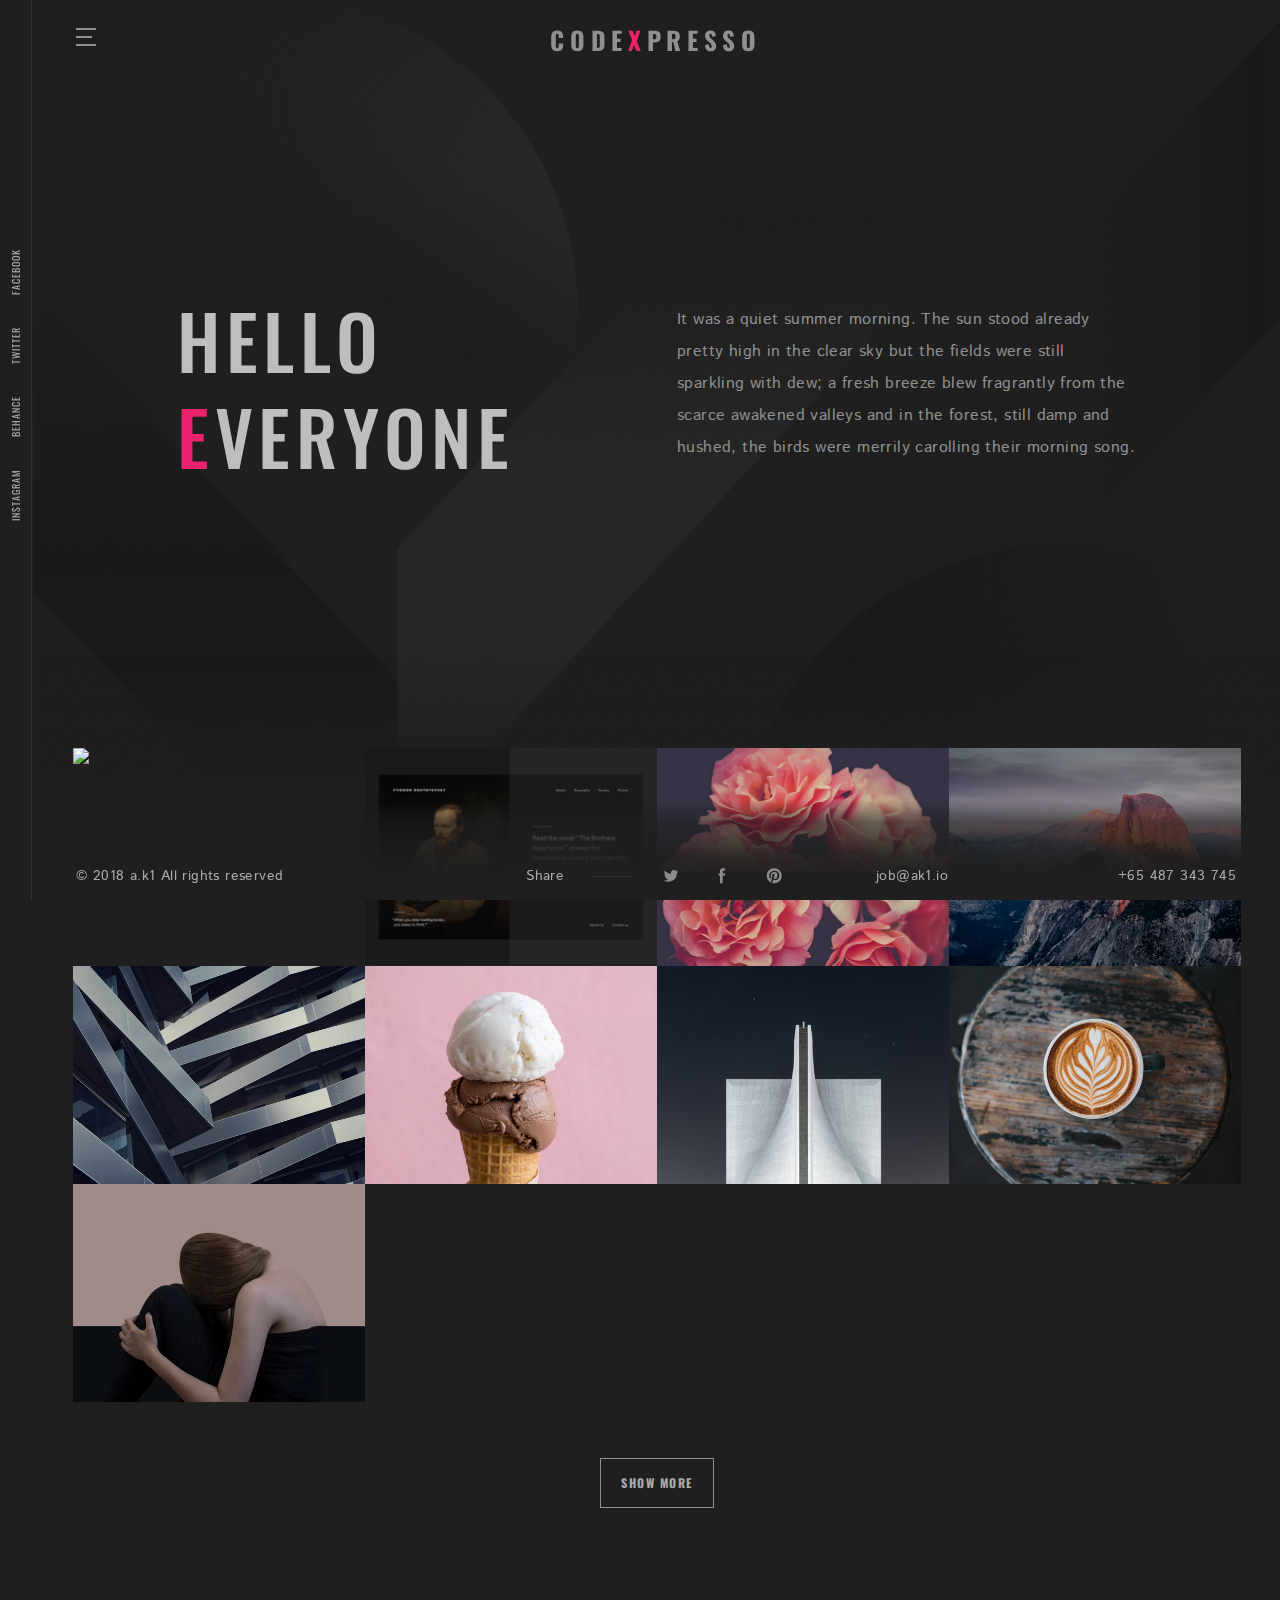
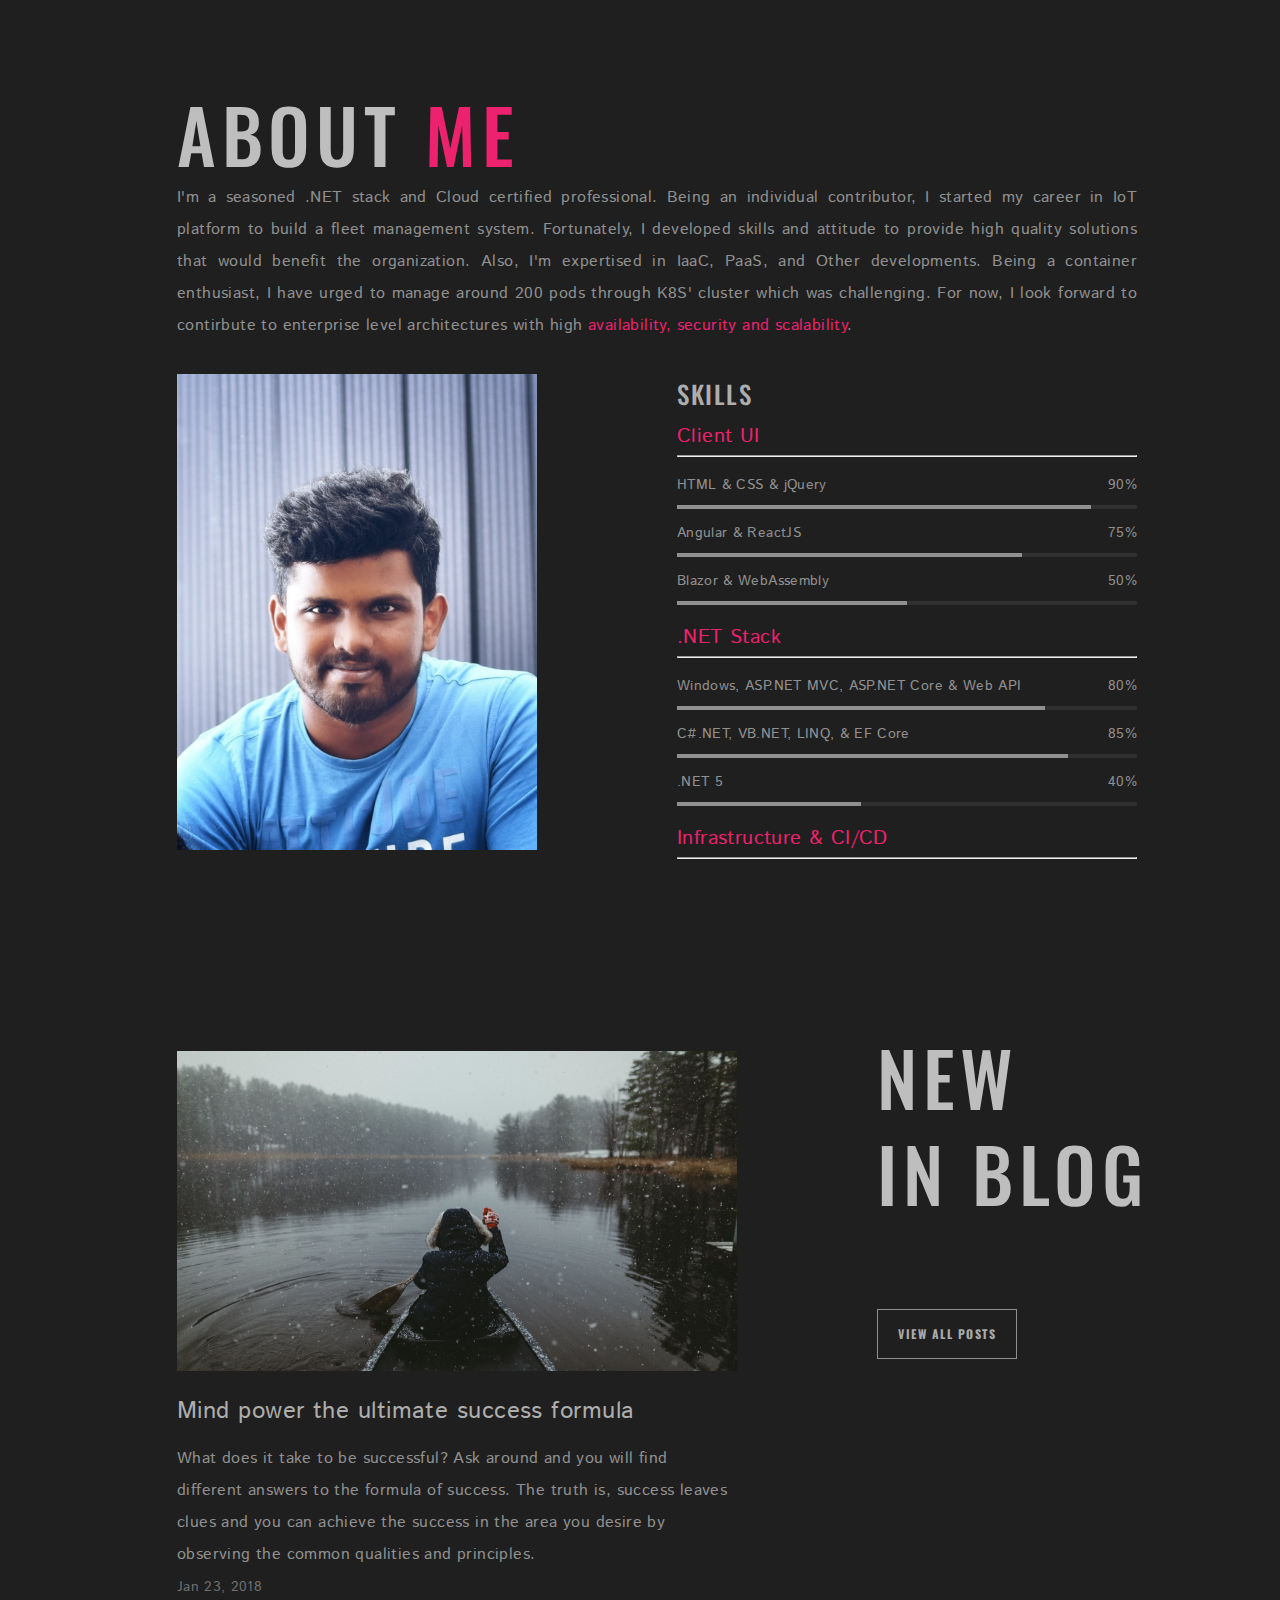
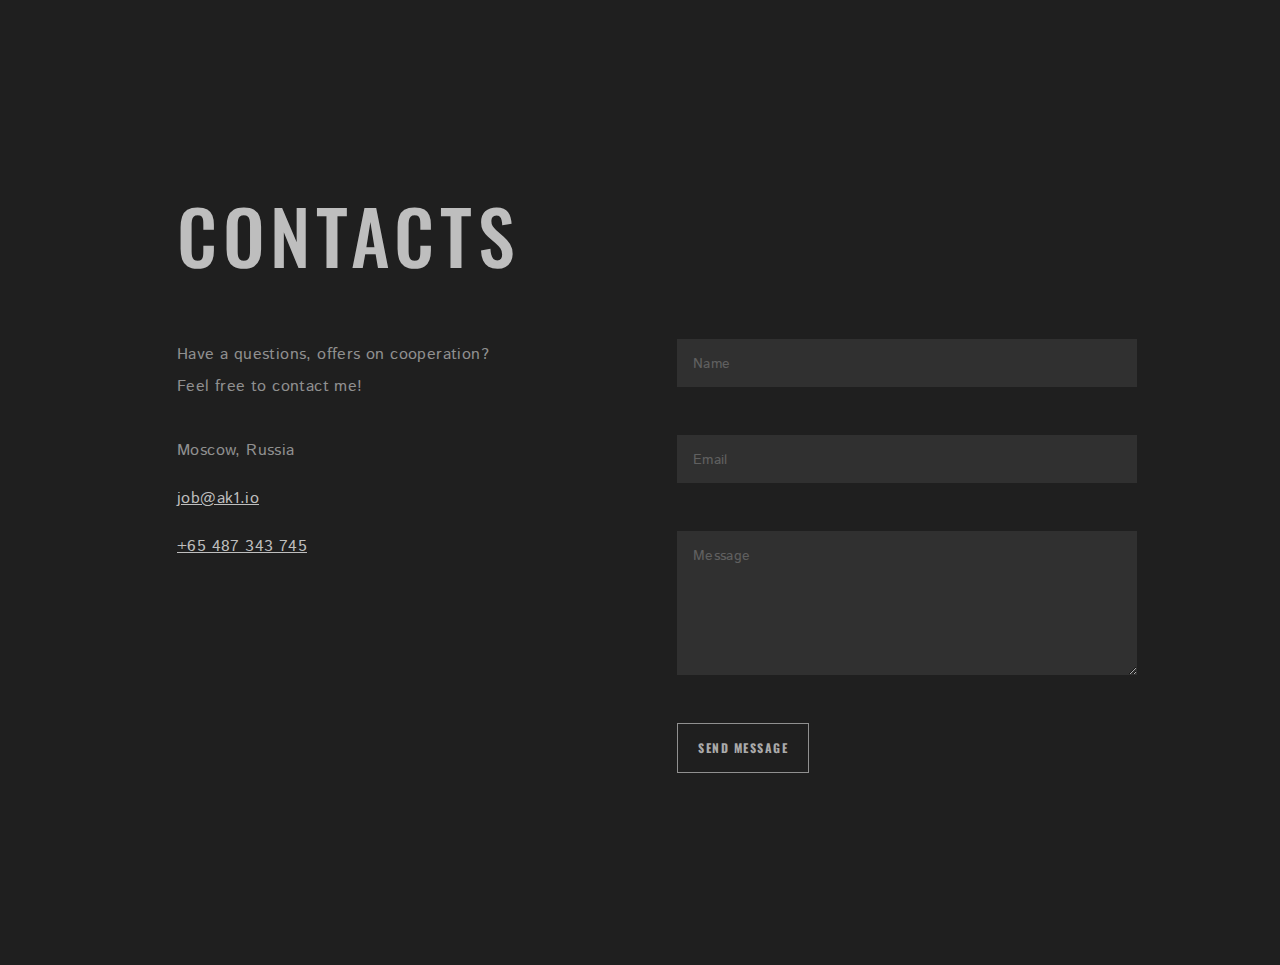
==== commit fa9c0c6b: "Base version of Xpresso" ====
--- a/index.html
+++ b/index.html
@@ -1,413 +1,456 @@
 <!DOCTYPE html>
 <html lang="en">
-
-    
-<!-- Mirrored from shprenger.site/ak1/dark/index.html by HTTrack Website Copier/3.x [XR&CO'2014], Thu, 09 Apr 2020 07:18:38 GMT -->
 <head>
-        <meta charset="UTF-8">
-        <meta name="viewport" content="width=device-width, initial-scale=1.0">
-        <meta http-equiv="X-UA-Compatible" content="ie=edge">
-        <meta name="description" content="">
-        <meta name="keywords" content="">
-        <meta name="author" content="">
-        <title>a.k1 - Presonal Blog HTML Template</title>
-        <link rel="stylesheet" href="css/normalize.css">
-        <link rel="stylesheet" href="css/styles.css">
-        <link rel="stylesheet" href="css/custom.css">
-    </head>
-
-    <!--  -->
-
-    
-
-    <body>
-        <!-- header -->
-        
-<header class="header" id="header">
-    <div class="container">
-        <div class="header__menu">
-            <input type="checkbox" id="menu-burger" class="header__menu-status" hidden/>
-            <label for="menu-burger" class="header__burger">
-                <span></span>
-            </label>
-            <nav class="header__nav">
-                <div class="header__nav-item">
-                    <a href="works.html" class="header__nav-link text--uppercase">works</a>
-                </div>
-                <div class="header__nav-item">
-                    <a href="index.html#about" class="header__nav-link text--uppercase">about</a>
-                </div>
-                <div class="header__nav-item">
-                    <a href="blog.html" class="header__nav-link text--uppercase">blog</a>
-                </div>
-                <div class="header__nav-item">
-                    <a href="index.html#contacts" class="header__nav-link text--uppercase">contacts</a>
-                </div>
-            </nav>
-            <div class="header__logo">
-                <a href="index.html" class="logo">
-                    <img src="img/logo.svg" alt="logo">
-                </a>
+    <meta charset="UTF-8">
+    <meta name="viewport" content="width=device-width, initial-scale=1.0">
+    <meta http-equiv="X-UA-Compatible" content="ie=edge">
+    <meta name="description" content="">
+    <meta name="keywords" content="">
+    <meta name="author" content="">
+    <title>CodeXpresso</title>
+    <link rel = "icon" href ="img/xicon.png" type = "image/x-icon"> 
+    <link rel="stylesheet" href="css/normalize.css">
+    <link rel="stylesheet" href="css/styles.css">
+    <link rel="stylesheet" href="css/custom.css">
+    <link rel="stylesheet" href="css/myBlog.css">
+</head>
+<body>
+    <!-- header -->
+    <header class="header" id="header">
+        <div class="container">
+            <div class="header__menu">
+                <input type="checkbox" id="menu-burger" class="header__menu-status" hidden/>
+                <label for="menu-burger" class="header__burger">
+                    <span></span>
+                </label>
+                <nav class="header__nav">
+                    <div class="header__nav-item">
+                        <a href="works.html" class="header__nav-link text--uppercase">works</a>
+                    </div>
+                    <div class="header__nav-item">
+                        <a href="index.html#about" class="header__nav-link text--uppercase">about</a>
+                    </div>
+                    <div class="header__nav-item">
+                        <a href="blog.html" class="header__nav-link text--uppercase">blog</a>
+                    </div>
+                    <div class="header__nav-item">
+                        <a href="index.html#contacts" class="header__nav-link text--uppercase">contacts</a>
+                    </div>
+                </nav>
+                <div class="header__logo">
+                    <a href="index.html" class="logo">
+                        <div>
+                            <h4 class="index-header">Code<span class="blog-color">X</span>presso</h4>
+                        </div>
+                    </a>
+                </div>
             </div>
         </div>
-    </div>
-
-</header>
-
-
-        <!-- end of header -->
-
-        <!-- socials -->
-        
-<div class="socials">
-    <nav class="socials__nav">
-        <div class="socials__nav-item">
-            <a href="#" class="socials__link" target="_blank">Instagram</a>
-        </div>
-        <div class="socials__nav-item">
-            <a href="#" class="socials__link" target="_blank">Behance</a>
-        </div>
-        <div class="socials__nav-item">
-            <a href="#" class="socials__link" target="_blank">Twitter</a>
-        </div>
-        <div class="socials__nav-item">
-            <a href="#" class="socials__link" target="_blank">Facebook</a>
-        </div>
-    </nav>
-</div>
-
-
-        <!-- end of socials -->
-        <main class="home">
-            <section class="section section--welcome home__welcome">
-                <div class="home__welcome-bg parallax" data-stellar-ratio="0.7"></div>
-                <div class="home__welcome-layer">
-                    <div class="container">
-                        <div class="row">
-                            <div class="col col--sm-8 col--sm-offset-2 col--md-12 col--md-offset-0 col--lg-10 col--lg-offset-1">
-                                <div class="row">
-                                    <div class="col col--md-6">
-                                        <h2 class="home__welcome-title">Hello<br>
-                                            everyone</h2>
-                                    </div>
-                                    <div class="col col--md-6">
-                                        <p class="home__welcome-content">It was a quiet summer morning. The sun stood already pretty high in the clear sky but the fields were still sparkling with dew; a fresh breeze blew fragrantly from the scarce awakened valleys and in the forest, still damp and hushed, the birds
-                                            were merrily carolling their morning song.</p>
-                                    </div>
-                                </div>
-                            </div>
-                        </div>
-                    </div>
-                </div>
-            </section>
-            <section class="section section--portfolio home__portfolio">
-                <div class="container">
-                    <!-- portfolio -->
-                    
-                    
-<!--  -->
-
-
-
-<div class="portfolio portfolio--grid">
-    
-        <div class="portfolio__item">
-            <a href="project.html" target="_top" class="portfolio__item-link">
-                <div class="portfolio__item-img">
-                    <img src="img/project-1.jpg" alt="Dostoyevsky website">
-                </div>
-                <div class="portfolio__item-title">
-                    <h5 class="portfolio__title">Dostoyevsky website</h5>
-                    <small class="portfolio__subtitle">Dostoyevsky museum</small>
-                </div>
-            </a>
-        </div>
-    
-        <div class="portfolio__item">
-            <a href="project.html" target="_top" class="portfolio__item-link">
-                <div class="portfolio__item-img">
-                    <img src="img/project-2.jpg" alt="Mobile app">
-                </div>
-                <div class="portfolio__item-title">
-                    <h5 class="portfolio__title">Mobile app</h5>
-                    <small class="portfolio__subtitle">Flowers shop</small>
-                </div>
-            </a>
-        </div>
-    
-        <div class="portfolio__item">
-            <a href="project.html" target="_top" class="portfolio__item-link">
-                <div class="portfolio__item-img">
-                    <img src="img/project-3.jpg" alt="Tourist website">
-                </div>
-                <div class="portfolio__item-title">
-                    <h5 class="portfolio__title">Tourist website</h5>
-                    <small class="portfolio__subtitle">National tourism</small>
-                </div>
-            </a>
-        </div>
-    
-        <div class="portfolio__item">
-            <a href="project.html" target="_top" class="portfolio__item-link">
-                <div class="portfolio__item-img">
-                    <img src="img/project-4.jpg" alt="Architecture magazine">
-                </div>
-                <div class="portfolio__item-title">
-                    <h5 class="portfolio__title">Architecture magazine</h5>
-                    <small class="portfolio__subtitle">Architecture magazine</small>
-                </div>
-            </a>
-        </div>
-    
-        <div class="portfolio__item">
-            <a href="project.html" target="_top" class="portfolio__item-link">
-                <div class="portfolio__item-img">
-                    <img src="img/project-5.jpg" alt="Cafe">
-                </div>
-                <div class="portfolio__item-title">
-                    <h5 class="portfolio__title">Cafe</h5>
-                    <small class="portfolio__subtitle">Icecream</small>
-                </div>
-            </a>
-        </div>
-    
-        <div class="portfolio__item">
-            <a href="project.html" target="_top" class="portfolio__item-link">
-                <div class="portfolio__item-img">
-                    <img src="img/project-6.jpg" alt="Architector&#39;s portfolio">
-                </div>
-                <div class="portfolio__item-title">
-                    <h5 class="portfolio__title">Architector&#39;s portfolio</h5>
-                    <small class="portfolio__subtitle">Jogn Doe</small>
-                </div>
-            </a>
-        </div>
-    
-        <div class="portfolio__item">
-            <a href="project.html" target="_top" class="portfolio__item-link">
-                <div class="portfolio__item-img">
-                    <img src="img/project-7.jpg" alt="Hotel website">
-                </div>
-                <div class="portfolio__item-title">
-                    <h5 class="portfolio__title">Hotel website</h5>
-                    <small class="portfolio__subtitle">National tourism</small>
-                </div>
-            </a>
-        </div>
-    
-        <div class="portfolio__item">
-            <a href="project.html" target="_top" class="portfolio__item-link">
-                <div class="portfolio__item-img">
-                    <img src="img/project-8.jpg" alt="Fashion Magazine">
-                </div>
-                <div class="portfolio__item-title">
-                    <h5 class="portfolio__title">Fashion Magazine</h5>
-                    <small class="portfolio__subtitle">Favorites</small>
-                </div>
-            </a>
-        </div>
-    
-    <div class="portfolio__more">
-        <button class="btn portfolio__more-btn">Show more</button>
-    </div>
-</div>
-
-                    <!-- end of portfolio -->
-                </div>
-            </section>
-            <section class="section home__about" id="about">
+    </header>
+    <!-- end of header -->
+    <!-- socials -->
+    <div class="socials">
+        <nav class="socials__nav">
+            <div class="socials__nav-item">
+                <a href="#" class="socials__link" target="_blank">Instagram</a>
+            </div>
+            <div class="socials__nav-item">
+                <a href="#" class="socials__link" target="_blank">Behance</a>
+            </div>
+            <div class="socials__nav-item">
+                <a href="#" class="socials__link" target="_blank">Twitter</a>
+            </div>
+            <div class="socials__nav-item">
+                <a href="#" class="socials__link" target="_blank">Facebook</a>
+            </div>
+        </nav>
+    </div>
+    <!-- end of socials -->
+    <main class="home">
+        <section class="section section--welcome home__welcome">
+            <div class="home__welcome-bg parallax" data-stellar-ratio="0.7"></div>
+            <div class="home__welcome-layer">
                 <div class="container">
                     <div class="row">
                         <div class="col col--sm-8 col--sm-offset-2 col--md-12 col--md-offset-0 col--lg-10 col--lg-offset-1">
                             <div class="row">
                                 <div class="col col--md-6">
-                                    <h2 class="home__about-title">About me</h2>
+                                    <h2 class="home__welcome-title">Hello<br>
+                                        <span class="blog-color">E</span>veryone</h2>
                                 </div>
                                 <div class="col col--md-6">
-                                    <p class="home__about-content">The idea of beauty is the fundamental idea of everything. In the world we see only distortions of the fundamental idea, but art, by imagination, may lift itself to the height of this idea. Art is therefore akin to creation.</p>
+                                    <p class="home__welcome-content">It was a quiet summer morning. The sun stood already pretty high in the clear sky but the fields were still sparkling with dew; a fresh breeze blew fragrantly from the scarce awakened valleys and in the forest, still damp and hushed, the birds
+                                        were merrily carolling their morning song.</p>
                                 </div>
-                                <div class="col col--md-6">
-                                    <figure class="home__about-figure">
-                                        <img src="img/me.png" alt="My photo">
-                                    </figure>
+                            </div>
+                        </div>
+                    </div>
+                </div>
+            </div>
+        </section>
+        <section class="section section--portfolio home__portfolio">
+            <div class="container">
+                <!-- portfolio -->
+                 <div class="portfolio portfolio--grid">
+                    <div class="portfolio__item">
+                        <a href="https://devblogs.microsoft.com/dotnet/announcing-entity-framework-core-5-0-preview-2/" target="_top" class="portfolio__item-link">
+                            <div class="portfolio__item-img">
+                                <img src="https://devblogs.microsoft.com/dotnet/wp-content/uploads/sites/10/2019/02/swimlane-cross-platform.png" 
+                                >
+                            </div>
+                            <div class="portfolio__item-title">
+                                <h5 class="portfolio__title">Announcing Entity Framework Core 5.0 Preview 2</h5>
+                                <small class="portfolio__subtitle">Today we are excited to announce the second preview release of EF Core 5.0. 
+                                    Improvements include support for C# attributes to specify a backing field, 
+                                    complete discriminator mapping, and performance improvements with SQLite.</small>
+                            </div>
+                        </a>
+                    </div>
+                    <div class="portfolio__item">
+                        <a href="project.html" target="_top" class="portfolio__item-link">
+                            <div class="portfolio__item-img">
+                                <img src="img/project-1.jpg" alt="Dostoyevsky website">
+                            </div>
+                            <div class="portfolio__item-title">
+                                <h5 class="portfolio__title">Dostoyevsky website</h5>
+                                <small class="portfolio__subtitle">Dostoyevsky museum</small>
+                            </div>
+                        </a>
+                    </div>
+                    <div class="portfolio__item">
+                        <a href="project.html" target="_top" class="portfolio__item-link">
+                            <div class="portfolio__item-img">
+                                <img src="img/project-2.jpg" alt="Mobile app">
+                            </div>
+                            <div class="portfolio__item-title">
+                                <h5 class="portfolio__title">Mobile app</h5>
+                                <small class="portfolio__subtitle">Flowers shop</small>
+                            </div>
+                        </a>
+                    </div>
+                    <div class="portfolio__item">
+                        <a href="project.html" target="_top" class="portfolio__item-link">
+                            <div class="portfolio__item-img">
+                                <img src="img/project-3.jpg" alt="Tourist website">
+                            </div>
+                            <div class="portfolio__item-title">
+                                <h5 class="portfolio__title">Tourist website</h5>
+                                <small class="portfolio__subtitle">National tourism</small>
+                            </div>
+                        </a>
+                    </div>
+                    <div class="portfolio__item">
+                        <a href="project.html" target="_top" class="portfolio__item-link">
+                            <div class="portfolio__item-img">
+                                <img src="img/project-4.jpg" alt="Architecture magazine">
+                            </div>
+                            <div class="portfolio__item-title">
+                                <h5 class="portfolio__title">Architecture magazine</h5>
+                                <small class="portfolio__subtitle">Architecture magazine</small>
+                            </div>
+                        </a>
+                    </div>
+                    <div class="portfolio__item">
+                        <a href="project.html" target="_top" class="portfolio__item-link">
+                            <div class="portfolio__item-img">
+                                <img src="img/project-5.jpg" alt="Cafe">
+                            </div>
+                            <div class="portfolio__item-title">
+                                <h5 class="portfolio__title">Cafe</h5>
+                                <small class="portfolio__subtitle">Icecream</small>
+                            </div>
+                        </a>
+                    </div>
+                    <div class="portfolio__item">
+                        <a href="project.html" target="_top" class="portfolio__item-link">
+                            <div class="portfolio__item-img">
+                                <img src="img/project-6.jpg" alt="Architector&#39;s portfolio">
+                            </div>
+                            <div class="portfolio__item-title">
+                                <h5 class="portfolio__title">Architector&#39;s portfolio</h5>
+                                <small class="portfolio__subtitle">Jogn Doe</small>
+                            </div>
+                        </a>
+                    </div>
+                    <div class="portfolio__item">
+                        <a href="project.html" target="_top" class="portfolio__item-link">
+                            <div class="portfolio__item-img">
+                                <img src="img/project-7.jpg" alt="Hotel website">
+                            </div>
+                            <div class="portfolio__item-title">
+                                <h5 class="portfolio__title">Hotel website</h5>
+                                <small class="portfolio__subtitle">National tourism</small>
+                            </div>
+                        </a>
+                    </div>
+                    <div class="portfolio__item">
+                        <a href="project.html" target="_top" class="portfolio__item-link">
+                            <div class="portfolio__item-img">
+                                <img src="img/project-8.jpg" alt="Fashion Magazine">
+                            </div>
+                            <div class="portfolio__item-title">
+                                <h5 class="portfolio__title">Fashion Magazine</h5>
+                                <small class="portfolio__subtitle">Favorites</small>
+                            </div>
+                        </a>
+                    </div>
+                    <div class="portfolio__more">
+                        <button class="btn portfolio__more-btn">Show more</button>
+                    </div>
+                </div>
+                <!-- end of portfolio -->
+            </div>
+        </section>
+        <section class="section home__about" id="about">
+            <div class="container">
+                <div class="row">
+                    <div class="col col--sm-8 col--sm-offset-2 col--md-12 col--md-offset-0 col--lg-10 col--lg-offset-1">
+                        <div class="row">
+                            <div class="col col--md-12">
+                                <h2 class="home__about-title">About <span class="blog-color">me</span></h2>
+                                <p class="home__about-content">
+                                    I'm a seasoned .NET stack and Cloud certified professional. Being an individual contributor, I started my career
+                                    in IoT platform to build a fleet management system. Fortunately, I developed skills and attitude to provide high
+                                    quality solutions that would benefit the organization. Also, I'm expertised in IaaC, PaaS, and Other developments.
+                                    Being a container enthusiast, I have urged to manage around 200 pods through K8S' cluster which was challenging.
+                                    For now, I look forward to contirbute to enterprise level architectures with high <span class="blog-color">availability, security and scalability</span>.
+                            
+                                </p>
+                            </div>
+
+                            <div class="col col--md-6">
+                                <figure class="home__about-figure">
+                                    <img src="img/mypic.jpg" alt="My photo">
+                                </figure>
+                            </div>
+                            <div class="col col--md-6">
+                                <h3 class="home__about-skills-title">Skills</h3>
+                                <!-- skills -->
+                                <div class="skills-container">
+                                    <div class="skills-sub">
+                                        <div class="blog-color skills-subtitle">Client UI</div>
+                                        <hr/>
+                                        <ul class="skills">
+                                            <li class="skills__item">
+                                                <div class="skills__title">HTML &amp; CSS &amp; jQuery</div>
+                                                <div class="skills__value">90%</div>
+                                                <div class="skills__progress"><span style="right:10%;"></span></div>
+                                            </li>
+                                            <li class="skills__item">
+                                                <div class="skills__title">Angular &amp; ReactJS</div>
+                                                <div class="skills__value">75%</div>
+                                                <div class="skills__progress"><span style="right:25%;"></span></div>
+                                            </li>
+                                            <li class="skills__item">
+                                                <div class="skills__title">Blazor &amp; WebAssembly</div>
+                                                <div class="skills__value">50%</div>
+                                                <div class="skills__progress"><span style="right:50%;"></span></div>
+                                            </li>
+                                        </ul>
+                                    </div>
+                                    <div class="skills-sub">
+                                        <div class="blog-color">.NET Stack</div>
+                                        <hr/>
+                                        <ul class="skills">
+                                            <li class="skills__item">
+                                                <div class="skills__title">Windows, ASP.NET MVC, ASP.NET Core &amp; Web API</div>
+                                                <div class="skills__value">80%</div>
+                                                <div class="skills__progress"><span style="right:20%;"></span></div>
+                                            </li>
+                                            <li class="skills__item">
+                                                <div class="skills__title">C#.NET, VB.NET, LINQ, &amp; EF Core</div>
+                                                <div class="skills__value">85%</div>
+                                                <div class="skills__progress"><span style="right:15%;"></span></div>
+                                            </li>
+                                            <li class="skills__item">
+                                                <div class="skills__title">.NET 5</div>
+                                                <div class="skills__value">40%</div>
+                                                <div class="skills__progress"><span style="right:60%;"></span></div>
+                                            </li>
+                                        </ul>
+                                    </div>
+                                    <div class="skills-sub">
+                                        <div class="blog-color">Infrastructure &amp; CI/CD</div>
+                                        <hr/>
+                                        <ul class="skills">
+                                            <li class="skills__item">
+                                                <div class="skills__title">RabbitMQ, Redis, Ansible, &amp; signalR</div>
+                                                <div class="skills__value">60%</div>
+                                                <div class="skills__progress"><span style="right:40%;"></span></div>
+                                            </li>
+                                            <li class="skills__item">
+                                                <div class="skills__title">Jenkins, GIT, Nuget, JIRA</div>
+                                                <div class="skills__value">75%</div>
+                                                <div class="skills__progress"><span style="right:25%;"></span></div>
+                                            </li>
+                                        </ul>
+                                    </div>
+                                    <div class="skills-sub">
+                                        <div class="blog-color">Container &amp; Orchestrator</div>
+                                        <hr/>
+                                        <ul class="skills">
+                                            <li class="skills__item">
+                                                <div class="skills__title">Docker</div>
+                                                <div class="skills__value">85%</div>
+                                                <div class="skills__progress"><span style="right:15%;"></span></div>
+                                            </li>
+                                            <li class="skills__item">
+                                                <div class="skills__title">Kubernetes</div>
+                                                <div class="skills__value">65%</div>
+                                                <div class="skills__progress"><span style="right:35%;"></span></div>
+                                            </li>
+                                        </ul>
+                                    </div>
+                                    <div class="skills-sub">
+                                        <div class="blog-color">Architecture &amp; RPC</div>
+                                        <hr/>
+                                        <ul class="skills">
+                                            <li class="skills__item">
+                                                <div class="skills__title">Microservices &amp; Serverless</div>
+                                                <div class="skills__value">70%</div>
+                                                <div class="skills__progress"><span style="right:30%;"></span></div>
+                                            </li>
+                                            <li class="skills__item">
+                                                <div class="skills__title">gRPC</div>
+                                                <div class="skills__value">20%</div>
+                                                <div class="skills__progress"><span style="right:80%;"></span></div>
+                                            </li>
+                                        </ul>
+                                    </div>
                                 </div>
-                                <div class="col col--md-6">
-                                    <h3 class="home__about-skills-title">Skills</h3>
-                                    <!-- skills -->
-                                    
-
-
-
-<ul class="skills">
-    
-        <li class="skills__item">
-            <div class="skills__title">UI &amp; web design</div>
-            <div class="skills__value">90%</div>
-            <div class="skills__progress"><span style="right:10%;"></span></div>
-        </li>
-    
-        <li class="skills__item">
-            <div class="skills__title">UX</div>
-            <div class="skills__value">70%</div>
-            <div class="skills__progress"><span style="right:30%;"></span></div>
-        </li>
-    
-        <li class="skills__item">
-            <div class="skills__title">HTML &amp; CSS</div>
-            <div class="skills__value">50%</div>
-            <div class="skills__progress"><span style="right:50%;"></span></div>
-        </li>
-    
-        <li class="skills__item">
-            <div class="skills__title">Javascript</div>
-            <div class="skills__value">30%</div>
-            <div class="skills__progress"><span style="right:70%;"></span></div>
-        </li>
-    
-</ul>
-
-
-                                    <!-- end of skills -->
+                                <!-- end of skills -->
+                            </div>
+                        </div>
+                    </div>
+                </div>
+            </div>
+        </section>
+        <section class="section section--blog blog-section home__blog">
+            <div class="container">
+                <div class="row">
+                    <div class="col col--sm-8 col--sm-offset-2 col--md-12 col--md-offset-0 col--lg-10 col--lg-offset-1">
+                        <div class="row">
+                            <div class="col">
+                                <div class="home__blog-wrapper">
+                                    <a href="article.html" class="home__blog-preview">
+                                        <div class="home__blog-preview-img">
+                                            <img src="img/post-1--lg.jpg" alt="New in blog">
+                                        </div>
+                                        <h3 class="home__blog-preview-title ">Mind power the ultimate success formula</h3>
+                                        <p class="home__blog-preview-text">What does it take to be successful? Ask around and you will find different answers to the formula of success. The truth is, success leaves clues and you can achieve the success in the area you desire by observing the common qualities and principles.</p>
+                                        <p class="home__blog-preview-date">Jan 23, 2018</p>
+                                    </a>
+                                    <div class="home__blog-title">
+                                        <h2 class="home__blog-title-text">New in&nbsp;blog</h2>
+                                        <a href="blog.html" class="btn home__blog-link">View all posts</a>
+                                    </div>
                                 </div>
                             </div>
                         </div>
                     </div>
                 </div>
-            </section>
-            <section class="section section--blog blog-section home__blog">
-                <div class="container">
-                    <div class="row">
-                        <div class="col col--sm-8 col--sm-offset-2 col--md-12 col--md-offset-0 col--lg-10 col--lg-offset-1">
-                            <div class="row">
-                                <div class="col">
-                                    <div class="home__blog-wrapper">
-                                        <a href="article.html" class="home__blog-preview">
-                                            <div class="home__blog-preview-img">
-                                                <img src="img/post-1--lg.jpg" alt="New in blog">
-                                            </div>
-                                            <h3 class="home__blog-preview-title ">Mind power the ultimate success formula</h3>
-                                            <p class="home__blog-preview-text">What does it take to be successful? Ask around and you will find different answers to the formula of success. The truth is, success leaves clues and you can achieve the success in the area you desire by observing the common qualities and principles.</p>
-                                            <p class="home__blog-preview-date">Jan 23, 2018</p>
-                                        </a>
-                                        <div class="home__blog-title">
-                                            <h2 class="home__blog-title-text">New in&nbsp;blog</h2>
-                                            <a href="blog.html" class="btn home__blog-link">View all posts</a>
-                                        </div>
-                                    </div>
+            </div>
+        </section>
+        <section class="section section--contacts home__contacts" id="contacts">
+            <div class="container">
+                <div class="row">
+                    <div class="col col--sm-8 col--sm-offset-2 col--md-12 col--md-offset-0 col--lg-10 col--lg-offset-1">
+                        <div class="row">
+                            <div class="col col--md-12">
+                                <h2 class="home__contacts-title">Contacts</h2>
+                            </div>
+                            <div class="col col--md-6">
+                                <p class="home__contacts-content">Have a questions, offers on cooperation?<br>Feel free to contact me!</p>
+                                <div class="home__contacts-info">
+                                    <p class="home__contacts-geo">Moscow, Russia</p>
+                                    <p class="home__contacts-mail"><a href="mailto:job@ak1.io" target="_top">job@ak1.io</a></p>
+                                    <p class="home__contacts-tel"><a href="tel:+65487343745">+65 487 343 745</a></p>
                                 </div>
                             </div>
-                        </div>
-                    </div>
-                </div>
-            </section>
-            <section class="section section--contacts home__contacts" id="contacts">
-                <div class="container">
-                    <div class="row">
-                        <div class="col col--sm-8 col--sm-offset-2 col--md-12 col--md-offset-0 col--lg-10 col--lg-offset-1">
-                            <div class="row">
-                                <div class="col col--md-12">
-                                    <h2 class="home__contacts-title">Contacts</h2>
-                                </div>
-                                <div class="col col--md-6">
-                                    <p class="home__contacts-content">Have a questions, offers on cooperation?<br>Feel free to contact me!</p>
-                                    <div class="home__contacts-info">
-                                        <p class="home__contacts-geo">Moscow, Russia</p>
-                                        <p class="home__contacts-mail"><a href="mailto:job@ak1.io" target="_top">job@ak1.io</a></p>
-                                        <p class="home__contacts-tel"><a href="tel:+65487343745">+65 487 343 745</a></p>
-                                    </div>
-                                </div>
-                                <div class="col col--md-6">
-                                    <!-- contact form -->
-                                    
+                            <div class="col col--md-6">
+                                <!-- contact form -->
+                                
 <form class="form" id="contact-form">
-    <div class="row">
-        <div class="col field">
-          <input id="name" type="text" class="field__input field--name required" required>
-          <label for="name" class="field__label">Name</label>
-        </div>
-    </div>
-    <div class="row">
-        <div class="col field">
-          <input id="email" type="email" class="field__input field--email required" required>
-          <label for="email" class="field__label">Email</label>
-        </div>
-    </div>
-    <div class="row">
-        <div class="col field">
-          <textarea id="text" class="field__textarea field--message required" required></textarea>
-          <label for="text" class="field__label">Message</label>
-        </div>
-    </div>
-    <div class="row">
-        <div class="col">
-          <div class="form--notice"></div>
-        </div>
-    </div>
-    <div class="row">
-        <div class="col">
-            <input type="submit" class="btn form__btn form__btn--submit" value="Send message">
-        </div>
-    </div>
+<div class="row">
+    <div class="col field">
+        <input id="name" type="text" class="field__input field--name required" required>
+        <label for="name" class="field__label">Name</label>
+    </div>
+</div>
+<div class="row">
+    <div class="col field">
+        <input id="email" type="email" class="field__input field--email required" required>
+        <label for="email" class="field__label">Email</label>
+    </div>
+</div>
+<div class="row">
+    <div class="col field">
+        <textarea id="text" class="field__textarea field--message required" required></textarea>
+        <label for="text" class="field__label">Message</label>
+    </div>
+</div>
+<div class="row">
+    <div class="col">
+        <div class="form--notice"></div>
+    </div>
+</div>
+<div class="row">
+    <div class="col">
+        <input type="submit" class="btn form__btn form__btn--submit" value="Send message">
+    </div>
+</div>
 </form>
 
 
-                                    <!-- end of contact form -->
-                                </div>
+                                <!-- end of contact form -->
                             </div>
                         </div>
                     </div>
                 </div>
-            </section>
-        </main>
-        <!-- footer -->
-        
-<footer class="footer">
-    <div class="container">
-        <div class="row nomargin">
-            <div class="col col--xs-12 col--sm-6 col--md-4 nopadding">
-                <p class="footer__text">© 2018 a.k1 All rights reserved</p>
-            </div>
-            <div class="col col--xs-12 col--sm-6 col--md-4 nopadding">
-                <p class="footer__socials">
-                    Share <span class="footer__dash"></span>
-                    <a href="#" class="footer__icon">
-                        <i class="icon icon--twitter"></i>
-                    </a>
-                    <a href="#" class="footer__icon">
-                        <i class="icon icon--facebook"></i>
-                    </a>
-                    <a href="#" class="footer__icon">
-                        <i class="icon icon--pinterest"></i>
-                    </a>
-                </p>
-            </div>
-            <div class="col col--xs-5 col--sm-6 col--md-1 nopadding">
-                <div class="footer__mail">
-                    <a class="footer__mail-link" href="mailto:job@ak1.io">job@ak1.io</a>
-                </div>
-            </div>
-            <div class="col col--xs-7 col--sm-6 col--md-3 nopadding">
-                <div class="footer__tel">
-                    <a class="footer__tel-link" href="tel:+65487343745">+65 487 343 745</a>
+            </div>
+        </section>
+    </main>
+    <!-- footer -->
+    <footer class="footer">
+        <div class="container">
+            <div class="row nomargin">
+                <div class="col col--xs-12 col--sm-6 col--md-4 nopadding">
+                    <p class="footer__text">© 2018 a.k1 All rights reserved</p>
+                </div>
+                <div class="col col--xs-12 col--sm-6 col--md-4 nopadding">
+                    <p class="footer__socials">
+                        Share <span class="footer__dash"></span>
+                        <a href="#" class="footer__icon">
+                            <i class="icon icon--twitter"></i>
+                        </a>
+                        <a href="#" class="footer__icon">
+                            <i class="icon icon--facebook"></i>
+                        </a>
+                        <a href="#" class="footer__icon">
+                            <i class="icon icon--pinterest"></i>
+                        </a>
+                    </p>
+                </div>
+                <div class="col col--xs-5 col--sm-6 col--md-1 nopadding">
+                    <div class="footer__mail">
+                        <a class="footer__mail-link" href="mailto:job@ak1.io">job@ak1.io</a>
+                    </div>
+                </div>
+                <div class="col col--xs-7 col--sm-6 col--md-3 nopadding">
+                    <div class="footer__tel">
+                        <a class="footer__tel-link" href="tel:+65487343745">+65 487 343 745</a>
+                    </div>
                 </div>
             </div>
         </div>
-    </div>
-</footer>
+    </footer>
+    <!-- end of footer -->
 
-
-        <!-- end of footer -->
-
-        <!-- scripts -->
-        
-        <script src="libs/jquery/jquery.min.js"></script>
-        <script src="libs/stellar/jquery.stellar.js"></script>
-        <script src="js/options.js"></script>
-        <script src="js/main.js"></script>
-        
-        <!-- end of scripts -->
+    <!-- scripts -->
+    <script src="libs/jquery/jquery.min.js"></script>
+    <script src="libs/stellar/jquery.stellar.js"></script>
+    <script src="js/options.js"></script>
+    <script src="js/main.js"></script>
+    <!-- end of scripts -->
     </body>
-
-
-<!-- Mirrored from shprenger.site/ak1/dark/index.html by HTTrack Website Copier/3.x [XR&CO'2014], Thu, 09 Apr 2020 07:18:46 GMT -->
 </html>
--- a/css/styles.css
+++ b/css/styles.css
@@ -919,7 +919,7 @@
   top: 0;
   left: 32px;
   right: 0;
-  height: 120px;
+  height: 80px;
   -webkit-box-align: center;
   -webkit-align-items: center;
   -moz-box-align: center;
@@ -1121,7 +1121,7 @@
   display: -ms-flexbox;
   display: flex;
   z-index: 1;
-  padding-bottom: 40px; }
+  padding-bottom: 0px; }
   .footer__socials {
     text-align: center; }
   .footer__dash {
@@ -1826,6 +1826,7 @@
     text-transform: uppercase;
     margin-top: -14px; }
   .home__about-content {
+    text-align: justify;
     font-weight: normal;
     font-size: 16px;
     letter-spacing: 0.4px;
@@ -1839,8 +1840,7 @@
     letter-spacing: 1.5px;
     line-height: 40px;
     text-transform: uppercase;
-    margin-top: 16px;
-    margin-bottom: 20px; }
+  margin-bottom: 5px;}
 
 .home__blog {
   margin-bottom: 56px; }
--- a/css/myBlog.css
+++ b/css/myBlog.css
@@ -0,0 +1,49 @@
+.blog-color{
+    color:#ED226E !important;
+}
+
+.index-header{
+        letter-spacing: 5.7px;
+        line-height: 96px;
+        text-transform: uppercase; 
+}
+
+/* Skills */
+.skills-container{
+    max-height: 440px;
+    overflow-y: scroll;
+}
+.skills-sub {
+    padding-bottom: 15px;
+}
+.skills-subtitle{
+    font-family: "Istok Web", sans-serif;
+}
+.skills-container > .skills-sub > hr{
+    margin-top: 0px;
+    margin-bottom: 20px;
+}
+
+  /* width */
+  ::-webkit-scrollbar {
+    width: 5px;
+  }
+  
+  /* Track */
+  ::-webkit-scrollbar-track {
+    box-shadow: inset 0 0 5px grey; 
+    border-radius: 10px;
+  }
+   
+  /* Handle */
+  ::-webkit-scrollbar-thumb {
+    background: #ED226E; 
+    border-radius: 10px;
+  }
+  
+  /* Handle on hover */
+  ::-webkit-scrollbar-thumb:hover {
+    background: #ED226E; 
+  }
+/* Skills */
+
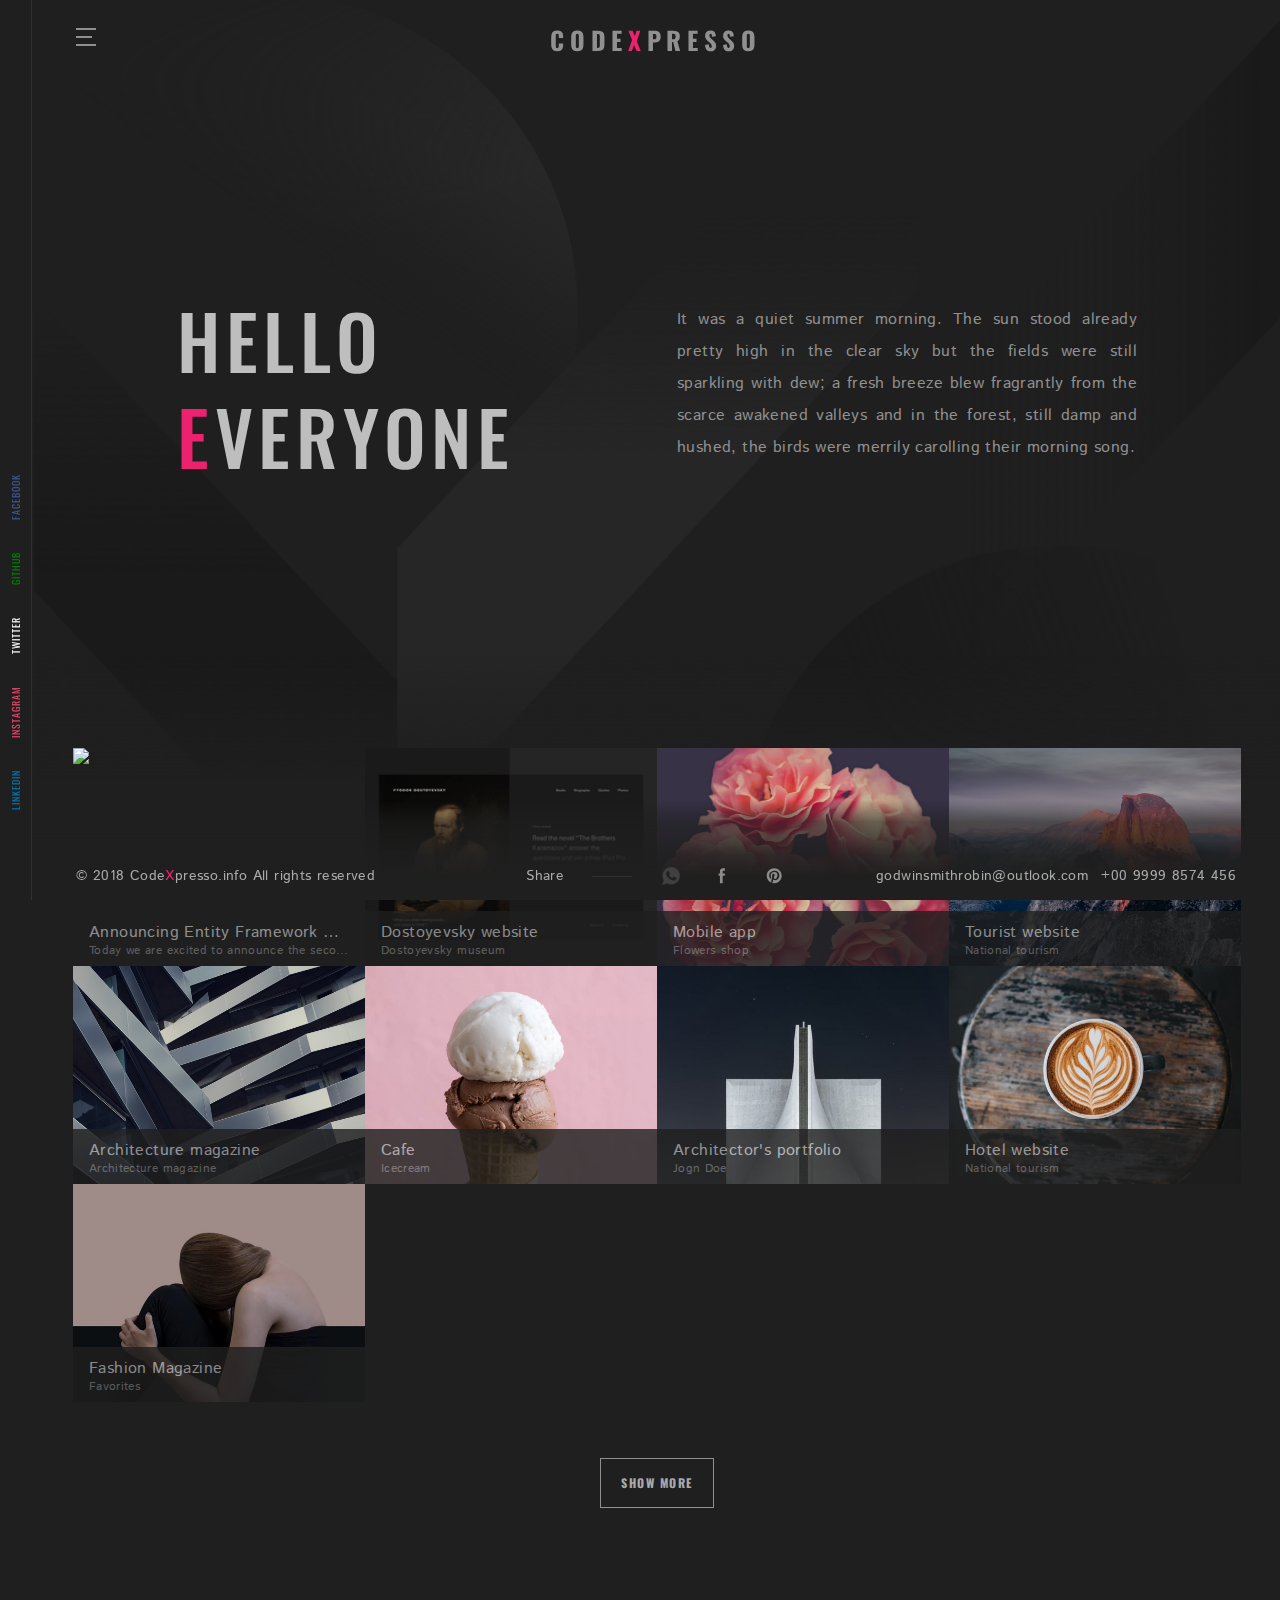
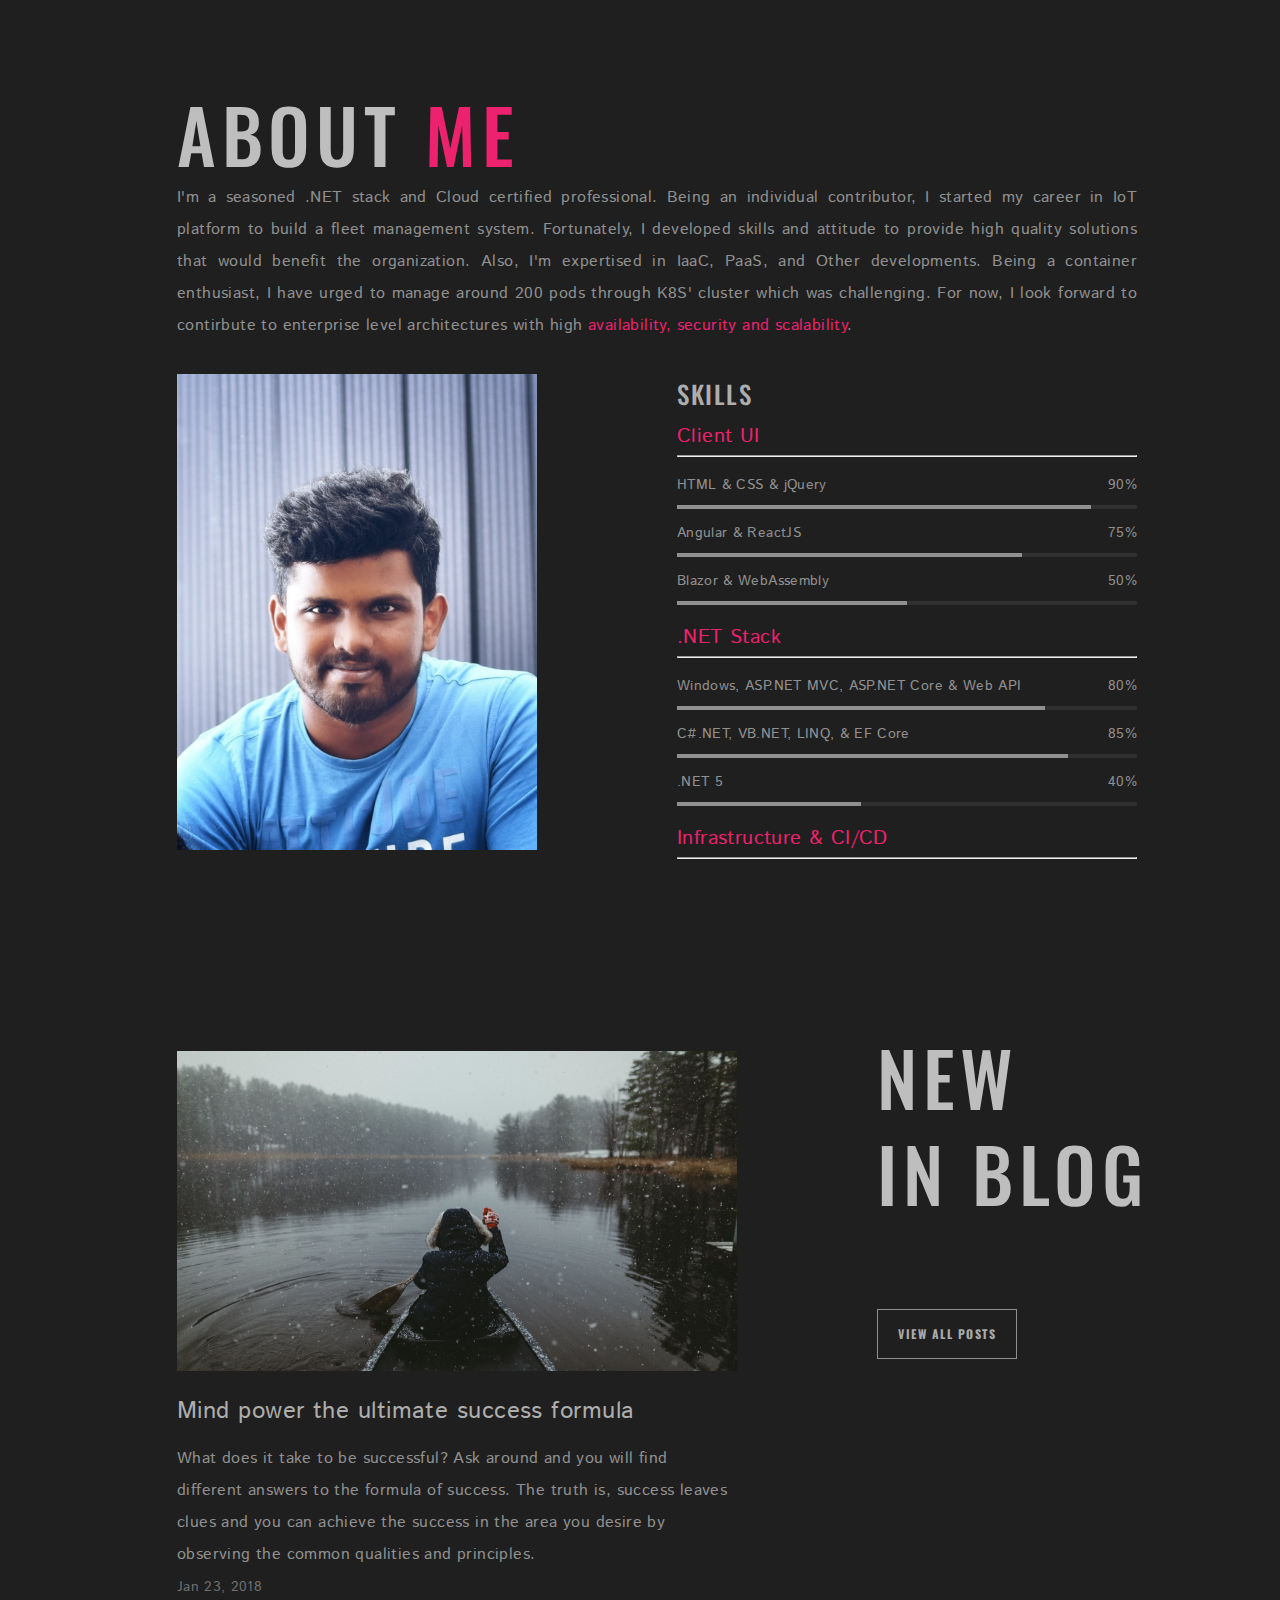
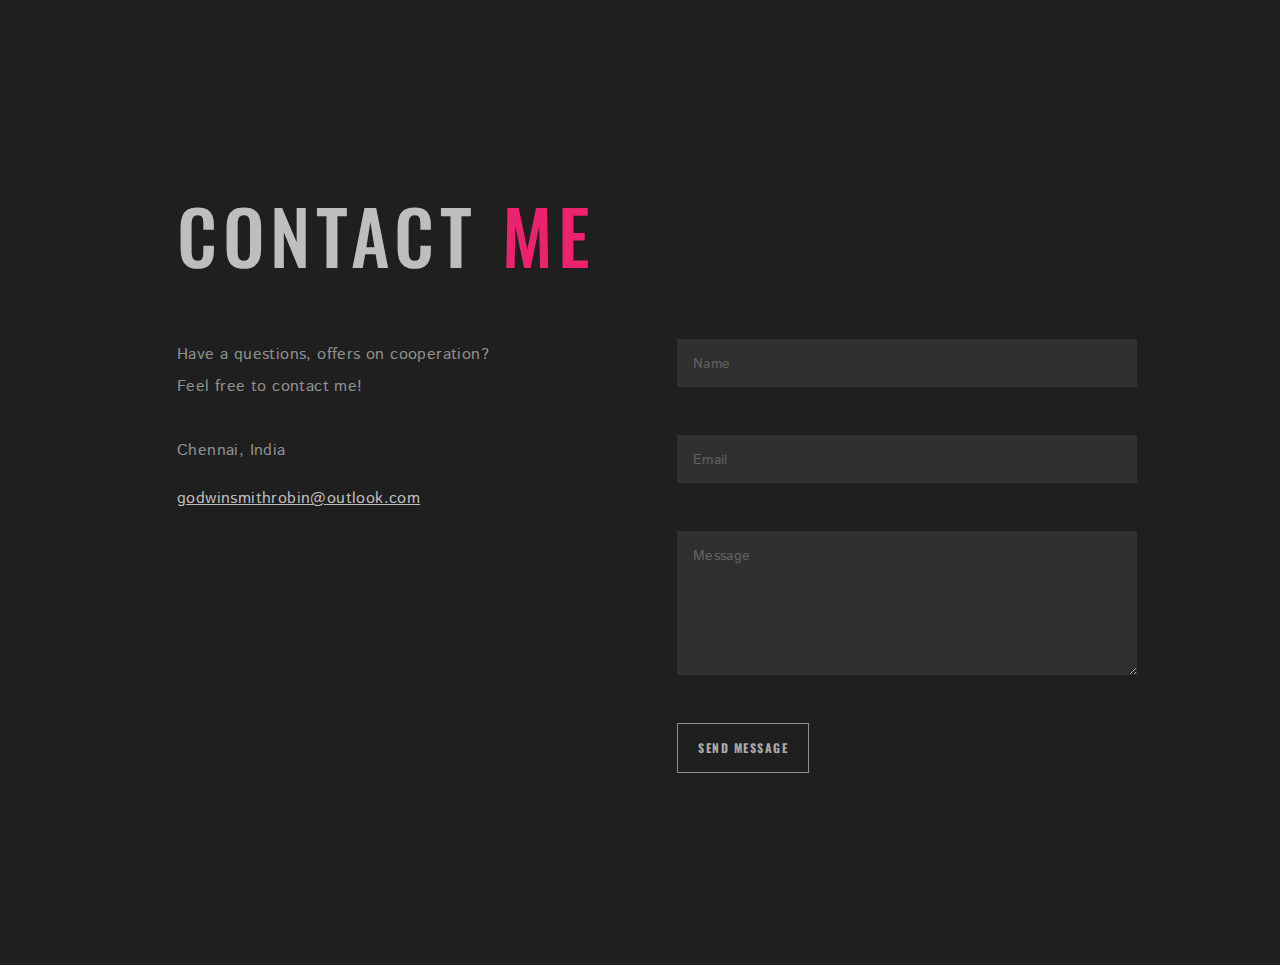
==== commit 8457164d: "10APR2020 23.54PM" ====
--- a/index.html
+++ b/index.html
@@ -14,7 +14,7 @@
     <link rel="stylesheet" href="css/custom.css">
     <link rel="stylesheet" href="css/myBlog.css">
 </head>
-<body>
+<body class="xpresso-container">
     <!-- header -->
     <header class="header" id="header">
         <div class="container">
@@ -51,16 +51,19 @@
     <!-- socials -->
     <div class="socials">
         <nav class="socials__nav">
-            <div class="socials__nav-item">
+            <div class="socials__nav-item linkedIn">
+                <a href="#" class="socials__link" target="_blank">LinkedIn</a>
+            </div>
+            <div class="socials__nav-item instagram">
                 <a href="#" class="socials__link" target="_blank">Instagram</a>
             </div>
-            <div class="socials__nav-item">
-                <a href="#" class="socials__link" target="_blank">Behance</a>
-            </div>
-            <div class="socials__nav-item">
+            <div class="socials__nav-item twitter">
                 <a href="#" class="socials__link" target="_blank">Twitter</a>
             </div>
-            <div class="socials__nav-item">
+            <div class="socials__nav-item github">
+                <a href="#" class="socials__link" target="_blank">GitHub</a>
+            </div>
+            <div class="socials__nav-item facebook">
                 <a href="#" class="socials__link" target="_blank">Facebook</a>
             </div>
         </nav>
@@ -79,7 +82,7 @@
                                         <span class="blog-color">E</span>veryone</h2>
                                 </div>
                                 <div class="col col--md-6">
-                                    <p class="home__welcome-content">It was a quiet summer morning. The sun stood already pretty high in the clear sky but the fields were still sparkling with dew; a fresh breeze blew fragrantly from the scarce awakened valleys and in the forest, still damp and hushed, the birds
+                                    <p class="home__welcome-content text-justify">It was a quiet summer morning. The sun stood already pretty high in the clear sky but the fields were still sparkling with dew; a fresh breeze blew fragrantly from the scarce awakened valleys and in the forest, still damp and hushed, the birds
                                         were merrily carolling their morning song.</p>
                                 </div>
                             </div>
@@ -93,7 +96,8 @@
                 <!-- portfolio -->
                  <div class="portfolio portfolio--grid">
                     <div class="portfolio__item">
-                        <a href="https://devblogs.microsoft.com/dotnet/announcing-entity-framework-core-5-0-preview-2/" target="_top" class="portfolio__item-link">
+                        <a href="https://devblogs.microsoft.com/dotnet/announcing-entity-framework-core-5-0-preview-2/" 
+                        target="_blank" class="portfolio__item-link">
                             <div class="portfolio__item-img">
                                 <img src="https://devblogs.microsoft.com/dotnet/wp-content/uploads/sites/10/2019/02/swimlane-cross-platform.png" 
                                 >
@@ -357,51 +361,47 @@
                     <div class="col col--sm-8 col--sm-offset-2 col--md-12 col--md-offset-0 col--lg-10 col--lg-offset-1">
                         <div class="row">
                             <div class="col col--md-12">
-                                <h2 class="home__contacts-title">Contacts</h2>
+                                <h2 class="home__contacts-title">Contact <span class="blog-color">Me</span></h2>
                             </div>
                             <div class="col col--md-6">
                                 <p class="home__contacts-content">Have a questions, offers on cooperation?<br>Feel free to contact me!</p>
                                 <div class="home__contacts-info">
-                                    <p class="home__contacts-geo">Moscow, Russia</p>
-                                    <p class="home__contacts-mail"><a href="mailto:job@ak1.io" target="_top">job@ak1.io</a></p>
-                                    <p class="home__contacts-tel"><a href="tel:+65487343745">+65 487 343 745</a></p>
+                                    <p class="home__contacts-geo">Chennai, India</p>
+                                    <p class="home__contacts-mail"><a href="mailto:job@ak1.io" target="_top">godwinsmithrobin@outlook.com</a></p>
                                 </div>
                             </div>
                             <div class="col col--md-6">
                                 <!-- contact form -->
-                                
-<form class="form" id="contact-form">
-<div class="row">
-    <div class="col field">
-        <input id="name" type="text" class="field__input field--name required" required>
-        <label for="name" class="field__label">Name</label>
-    </div>
-</div>
-<div class="row">
-    <div class="col field">
-        <input id="email" type="email" class="field__input field--email required" required>
-        <label for="email" class="field__label">Email</label>
-    </div>
-</div>
-<div class="row">
-    <div class="col field">
-        <textarea id="text" class="field__textarea field--message required" required></textarea>
-        <label for="text" class="field__label">Message</label>
-    </div>
-</div>
-<div class="row">
-    <div class="col">
-        <div class="form--notice"></div>
-    </div>
-</div>
-<div class="row">
-    <div class="col">
-        <input type="submit" class="btn form__btn form__btn--submit" value="Send message">
-    </div>
-</div>
-</form>
-
-
+                                <form class="form" id="contact-form">
+                                    <div class="row">
+                                        <div class="col field">
+                                            <input id="name" type="text" class="field__input field--name required" required>
+                                            <label for="name" class="field__label">Name</label>
+                                        </div>
+                                    </div>
+                                    <div class="row">
+                                        <div class="col field">
+                                            <input id="email" type="email" class="field__input field--email required" required>
+                                            <label for="email" class="field__label">Email</label>
+                                        </div>
+                                    </div>
+                                    <div class="row">
+                                        <div class="col field">
+                                            <textarea id="text" class="field__textarea field--message required" required></textarea>
+                                            <label for="text" class="field__label">Message</label>
+                                        </div>
+                                    </div>
+                                    <div class="row">
+                                        <div class="col">
+                                            <div class="form--notice"></div>
+                                        </div>
+                                    </div>
+                                    <div class="row">
+                                        <div class="col">
+                                            <input type="submit" class="btn form__btn form__btn--submit" value="Send message">
+                                        </div>
+                                    </div>
+                                </form>
                                 <!-- end of contact form -->
                             </div>
                         </div>
@@ -415,13 +415,13 @@
         <div class="container">
             <div class="row nomargin">
                 <div class="col col--xs-12 col--sm-6 col--md-4 nopadding">
-                    <p class="footer__text">© 2018 a.k1 All rights reserved</p>
+                    <p class="footer__text">© 2018 Code<span class="blog-color">X</span>presso.info All rights reserved</p>
                 </div>
                 <div class="col col--xs-12 col--sm-6 col--md-4 nopadding">
                     <p class="footer__socials">
                         Share <span class="footer__dash"></span>
                         <a href="#" class="footer__icon">
-                            <i class="icon icon--twitter"></i>
+                            <i class="icon icon--whatsapp"></i>
                         </a>
                         <a href="#" class="footer__icon">
                             <i class="icon icon--facebook"></i>
@@ -433,12 +433,12 @@
                 </div>
                 <div class="col col--xs-5 col--sm-6 col--md-1 nopadding">
                     <div class="footer__mail">
-                        <a class="footer__mail-link" href="mailto:job@ak1.io">job@ak1.io</a>
+                        <a class="footer__mail-link" href="mailto:job@ak1.io">godwinsmithrobin@outlook.com</a>
                     </div>
                 </div>
                 <div class="col col--xs-7 col--sm-6 col--md-3 nopadding">
                     <div class="footer__tel">
-                        <a class="footer__tel-link" href="tel:+65487343745">+65 487 343 745</a>
+                        <a class="footer__tel-link" href="tel:+65487343745">+00 9999 8574 456</a>
                     </div>
                 </div>
             </div>
--- a/css/styles.css
+++ b/css/styles.css
@@ -136,6 +136,9 @@
     background-image: url("../img/link.svg"); }
   .icon--comment {
     background-image: url("../img/comments.svg"); }
+  .icon--whatsapp {
+    background-image: url("../img/whatsapp.png"); }
+  
 
 .blog, .project, .works, .article {
   padding-top: 100px; }
@@ -2167,10 +2170,11 @@
   z-index: 2; }
   .socials__nav {
     text-align: center;
-    width: 278px;
+    width: 100vh;
     display: inline-block;
-    float: right;
-    height: 100%; }
+    height: 100%; 
+    margin-left: 10vh;
+  }
     .socials__nav-item:last-child .socials__link {
       margin-right: 0; }
   .socials__link {
@@ -2704,10 +2708,12 @@
       position: relative;
       overflow: hidden; }
       .portfolio--grid .portfolio__item:hover .portfolio__item-title {
-        bottom: 0; }
+        bottom: 0; 
+        background-color: #ED226E;
+      }
       .portfolio--grid .portfolio__item-title {
         position: absolute;
-        bottom: -60px;
+        bottom: -5px; 
         left: 0;
         right: 0;
         height: 60px;
--- a/css/myBlog.css
+++ b/css/myBlog.css
@@ -8,10 +8,32 @@
         text-transform: uppercase; 
 }
 
+.text-justify{
+  text-align: justify;
+}
+/* Social network */
+.facebook > a{
+  color: #3b5998;
+}
+.twitter > a{
+  color: #fff;
+}
+.instagram > a{
+  color: #EB476C;
+}
+.linkedIn > a{
+  color: #0077B5;
+}
+.github > a{
+  color: green;
+}
+/* Social network */
+
 /* Skills */
 .skills-container{
     max-height: 440px;
     overflow-y: scroll;
+    scrollbar-width: thin;
 }
 .skills-sub {
     padding-bottom: 15px;
@@ -45,5 +67,8 @@
   ::-webkit-scrollbar-thumb:hover {
     background: #ED226E; 
   }
+
+  /* Mozilla Scroll */
+  .xpresso-container {scrollbar-color:#ED226E rgb(46, 43, 43); scrollbar-width: thin !important;}
 /* Skills */
 
